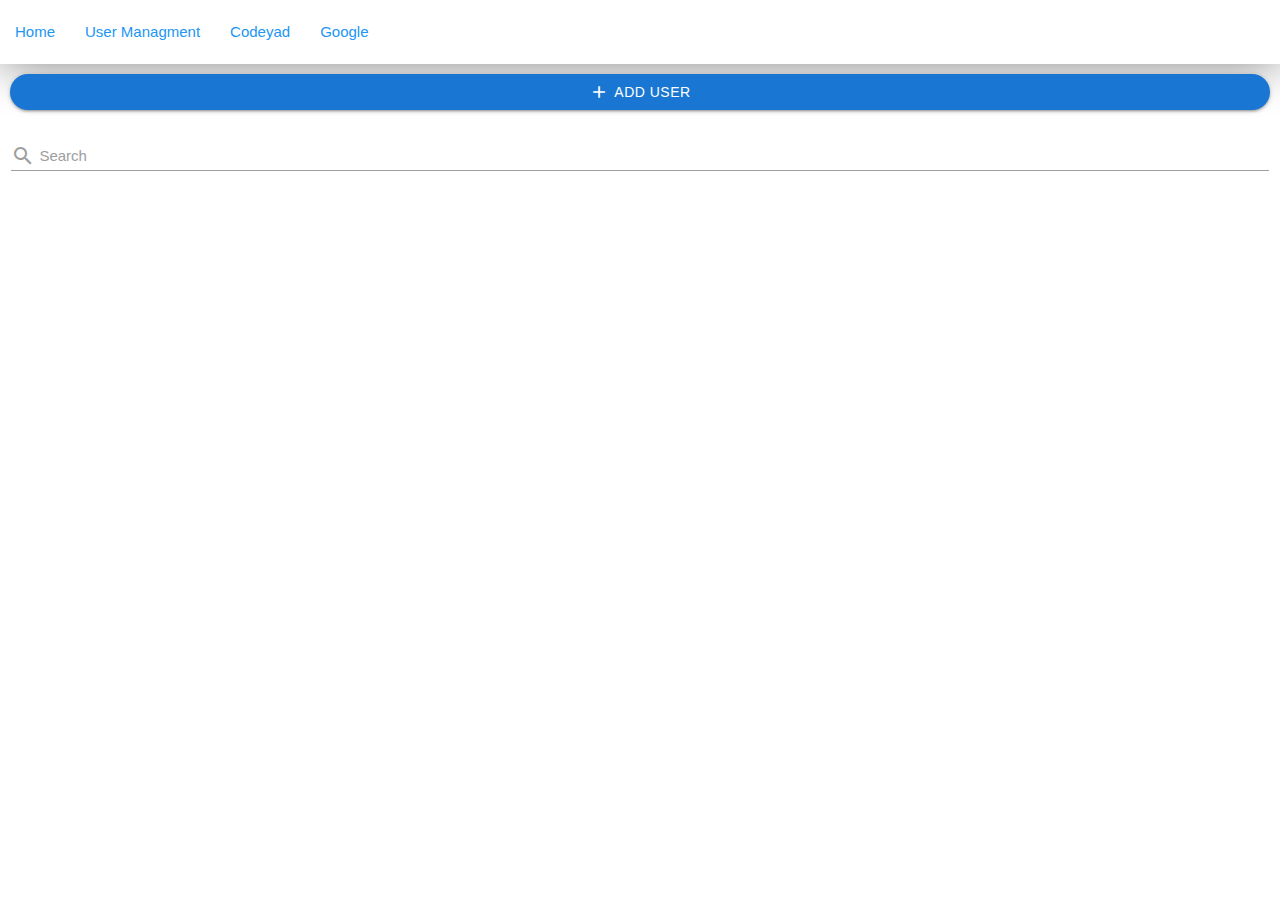
==== users.html @ 0a453d39 "#6" ====
<!DOCTYPE html>
<html lang="en">
  <head>
    <meta charset="UTF-8" />
    <meta name="viewport" content="width=device-width, initial-scale=1.0" />
    <title>My Project</title>
    <link rel="stylesheet" href="/assets/materialize/css/materialize.min.css" />
    <link rel="stylesheet" href="/assets/css/style.css" />
    <link rel="stylesheet" href="/assets/css/util.css" />
    <link
      href="https://fonts.googleapis.com/icon?family=Material+Icons"
      rel="stylesheet" />
  </head>
  <body>
    <!-- ------Navbar Section------Start------ -->
    <nav class="white z-depth-0 top_navbar">
      <div class="nav-wrapper">
        <a href="#!" class="blue-text hide-on-med-and-up">User Managment</a>
        <a href="#" data-target="mobile-demo" class="sidenav-trigger"
          ><i class="material-icons">
            <i class="material-icons blue-text">menu </i></i
          ></a
        >
        <ul class="hide-on-med-and-down">
          <li><a href="/" class="blue-text">Home</a></li>
          <li><a href="/users.html" class="blue-text">User Managment</a></li>
          <li><a href="https://codeyad.com" class="blue-text">Codeyad</a></li>
          <li><a href="https://google.com" class="blue-text">Google</a></li>
        </ul>
      </div>
    </nav>

    <ul class="sidenav" id="mobile-demo">
      <li>
        <div class="user-view">
          <div class="background">
            <img src="/assets/images/web-designer.jpg" class="w-full" />
          </div>
          <a><img class="circle" src="/assets/images/Image01.JPG" /></a>
          <a><span class="white-text name">Navid Shahi</span></a>
          <a><span class="white-text email">navid.shahi2000@gmail.com</span></a>
        </div>
      </li>
      <li>
        <a href="https://ir.linkedin.com/in/navid-shahi-b09ab1123"
          ><i class="material-icons">link</i>Linkedin</a
        >
      </li>
      <li>
        <a href="https://telegram.me/Navid_shahi"
          ><i class="material-icons">link</i>Telegram</a
        >
      </li>
      <li><div class="divider"></div></li>
      <li><a class="subheader">Page</a></li>
      <li><a class="waves-effect" href="/">Home</a></li>
      <li><a class="waves-effect" href="/users.html">User</a></li>
    </ul>
    <!-- ------Navbar Section------End------ -->

    <!-- ------Content Section ------Start------ -->
 <section id="top_actions_section">
    <!-- ------Add Button------ -->
     <div class=" p-l-10 p-r-10 p-t-10">
        <button class="waves-effect waves-light btn blue darken-2 p-l-30 p-r-30 w-full rounded_pill flex-c">
            <i class="material-icons m-r-5">add</i>
            Add User
        </button>
     </div>
    <!-- ------Search Section------ -->
    <div class="row">
        <div class="input-field col s12">
          <input id="search" type="text" class="validate">
          <label for="search">
          <i class="material-icons pos-relative top-7">search</i>
          Search
        </label>
        </div>
 </section>
    <!-- ------Content section ------End------ -->
    <script src="/assets/materialize/js/materialize.min.js"></script>
    <script src="/assets/js/main.js"></script>
  </body>
</html>
---- assets/css/style.css ----
@media (min-width:600px) {
    .top_navbar{
        box-shadow: 0 0 50px gray !important;
    }
}
---- assets/css/util.css ----
/*[ FONT SIZE ]
///////////////////////////////////////////////////////////
*/
.f-bold{font-weight: bold;}
.fs-1 {font-size: 1px;}
.fs-2 {font-size: 2px;}
.fs-3 {font-size: 3px;}
.fs-4 {font-size: 4px;}
.fs-5 {font-size: 5px;}
.fs-6 {font-size: 6px;}
.fs-7 {font-size: 7px;}
.fs-8 {font-size: 8px;}
.fs-9 {font-size: 9px;}
.fs-10 {font-size: 10px;}
.fs-11 {font-size: 11px;}
.fs-12 {font-size: 12px;}
.fs-13 {font-size: 13px;}
.fs-14 {font-size: 14px;}
.fs-15 {font-size: 15px;}
.fs-16 {font-size: 16px;}
.fs-17 {font-size: 17px;}
.fs-18 {font-size: 18px;}
.fs-19 {font-size: 19px;}
.fs-20 {font-size: 20px;}
.fs-21 {font-size: 21px;}
.fs-22 {font-size: 22px;}
.fs-23 {font-size: 23px;}
.fs-24 {font-size: 24px;}
.fs-25 {font-size: 25px;}
.fs-26 {font-size: 26px;}
.fs-27 {font-size: 27px;}
.fs-28 {font-size: 28px;}
.fs-29 {font-size: 29px;}
.fs-30 {font-size: 30px;}
.fs-31 {font-size: 31px;}
.fs-32 {font-size: 32px;}
.fs-33 {font-size: 33px;}
.fs-34 {font-size: 34px;}
.fs-35 {font-size: 35px;}
.fs-36 {font-size: 36px;}
.fs-37 {font-size: 37px;}
.fs-38 {font-size: 38px;}
.fs-39 {font-size: 39px;}
.fs-40 {font-size: 40px;}
.fs-41 {font-size: 41px;}
.fs-42 {font-size: 42px;}
.fs-43 {font-size: 43px;}
.fs-44 {font-size: 44px;}
.fs-45 {font-size: 45px;}
.fs-46 {font-size: 46px;}
.fs-47 {font-size: 47px;}
.fs-48 {font-size: 48px;}
.fs-49 {font-size: 49px;}
.fs-50 {font-size: 50px;}
.fs-51 {font-size: 51px;}
.fs-52 {font-size: 52px;}
.fs-53 {font-size: 53px;}
.fs-54 {font-size: 54px;}
.fs-55 {font-size: 55px;}
.fs-56 {font-size: 56px;}
.fs-57 {font-size: 57px;}
.fs-58 {font-size: 58px;}
.fs-59 {font-size: 59px;}
.fs-60 {font-size: 60px;}
.fs-61 {font-size: 61px;}
.fs-62 {font-size: 62px;}
.fs-63 {font-size: 63px;}
.fs-64 {font-size: 64px;}
.fs-65 {font-size: 65px;}
.fs-66 {font-size: 66px;}
.fs-67 {font-size: 67px;}
.fs-68 {font-size: 68px;}
.fs-69 {font-size: 69px;}
.fs-70 {font-size: 70px;}
.fs-71 {font-size: 71px;}
.fs-72 {font-size: 72px;}
.fs-73 {font-size: 73px;}
.fs-74 {font-size: 74px;}
.fs-75 {font-size: 75px;}
.fs-76 {font-size: 76px;}
.fs-77 {font-size: 77px;}
.fs-78 {font-size: 78px;}
.fs-79 {font-size: 79px;}
.fs-80 {font-size: 80px;}
.fs-81 {font-size: 81px;}
.fs-82 {font-size: 82px;}
.fs-83 {font-size: 83px;}
.fs-84 {font-size: 84px;}
.fs-85 {font-size: 85px;}
.fs-86 {font-size: 86px;}
.fs-87 {font-size: 87px;}
.fs-88 {font-size: 88px;}
.fs-89 {font-size: 89px;}
.fs-90 {font-size: 90px;}
.fs-91 {font-size: 91px;}
.fs-92 {font-size: 92px;}
.fs-93 {font-size: 93px;}
.fs-94 {font-size: 94px;}
.fs-95 {font-size: 95px;}
.fs-96 {font-size: 96px;}
.fs-97 {font-size: 97px;}
.fs-98 {font-size: 98px;}
.fs-99 {font-size: 99px;}
.fs-100 {font-size: 100px;}
.fs-101 {font-size: 101px;}
.fs-102 {font-size: 102px;}
.fs-103 {font-size: 103px;}
.fs-104 {font-size: 104px;}
.fs-105 {font-size: 105px;}
.fs-106 {font-size: 106px;}
.fs-107 {font-size: 107px;}
.fs-108 {font-size: 108px;}
.fs-109 {font-size: 109px;}
.fs-110 {font-size: 110px;}
.fs-111 {font-size: 111px;}
.fs-112 {font-size: 112px;}
.fs-113 {font-size: 113px;}
.fs-114 {font-size: 114px;}
.fs-115 {font-size: 115px;}
.fs-116 {font-size: 116px;}
.fs-117 {font-size: 117px;}
.fs-118 {font-size: 118px;}
.fs-119 {font-size: 119px;}
.fs-120 {font-size: 120px;}
.fs-121 {font-size: 121px;}
.fs-122 {font-size: 122px;}
.fs-123 {font-size: 123px;}
.fs-124 {font-size: 124px;}
.fs-125 {font-size: 125px;}
.fs-126 {font-size: 126px;}
.fs-127 {font-size: 127px;}
.fs-128 {font-size: 128px;}
.fs-129 {font-size: 129px;}
.fs-130 {font-size: 130px;}
.fs-131 {font-size: 131px;}
.fs-132 {font-size: 132px;}
.fs-133 {font-size: 133px;}
.fs-134 {font-size: 134px;}
.fs-135 {font-size: 135px;}
.fs-136 {font-size: 136px;}
.fs-137 {font-size: 137px;}
.fs-138 {font-size: 138px;}
.fs-139 {font-size: 139px;}
.fs-140 {font-size: 140px;}
.fs-141 {font-size: 141px;}
.fs-142 {font-size: 142px;}
.fs-143 {font-size: 143px;}
.fs-144 {font-size: 144px;}
.fs-145 {font-size: 145px;}
.fs-146 {font-size: 146px;}
.fs-147 {font-size: 147px;}
.fs-148 {font-size: 148px;}
.fs-149 {font-size: 149px;}
.fs-150 {font-size: 150px;}
.fs-151 {font-size: 151px;}
.fs-152 {font-size: 152px;}
.fs-153 {font-size: 153px;}
.fs-154 {font-size: 154px;}
.fs-155 {font-size: 155px;}
.fs-156 {font-size: 156px;}
.fs-157 {font-size: 157px;}
.fs-158 {font-size: 158px;}
.fs-159 {font-size: 159px;}
.fs-160 {font-size: 160px;}
.fs-161 {font-size: 161px;}
.fs-162 {font-size: 162px;}
.fs-163 {font-size: 163px;}
.fs-164 {font-size: 164px;}
.fs-165 {font-size: 165px;}
.fs-166 {font-size: 166px;}
.fs-167 {font-size: 167px;}
.fs-168 {font-size: 168px;}
.fs-169 {font-size: 169px;}
.fs-170 {font-size: 170px;}
.fs-171 {font-size: 171px;}
.fs-172 {font-size: 172px;}
.fs-173 {font-size: 173px;}
.fs-174 {font-size: 174px;}
.fs-175 {font-size: 175px;}
.fs-176 {font-size: 176px;}
.fs-177 {font-size: 177px;}
.fs-178 {font-size: 178px;}
.fs-179 {font-size: 179px;}
.fs-180 {font-size: 180px;}
.fs-181 {font-size: 181px;}
.fs-182 {font-size: 182px;}
.fs-183 {font-size: 183px;}
.fs-184 {font-size: 184px;}
.fs-185 {font-size: 185px;}
.fs-186 {font-size: 186px;}
.fs-187 {font-size: 187px;}
.fs-188 {font-size: 188px;}
.fs-189 {font-size: 189px;}
.fs-190 {font-size: 190px;}
.fs-191 {font-size: 191px;}
.fs-192 {font-size: 192px;}
.fs-193 {font-size: 193px;}
.fs-194 {font-size: 194px;}
.fs-195 {font-size: 195px;}
.fs-196 {font-size: 196px;}
.fs-197 {font-size: 197px;}
.fs-198 {font-size: 198px;}
.fs-199 {font-size: 199px;}
.fs-200 {font-size: 200px;}

/*[ PADDING ]
///////////////////////////////////////////////////////////
*/
.p-all-0{padding: 0 !important;}
.p-all-1{padding: 1px !important;}
.p-all-2{padding: 2px !important;}
.p-all-3{padding: 3px !important;}
.p-all-4{padding: 4px !important;}
.p-all-5{padding: 5px !important;}
.p-all-6{padding: 6px !important;}
.p-all-7{padding: 7px !important;}
.p-all-8{padding: 8px !important;}
.p-all-9{padding: 9px !important;}
.p-t-0 {padding-top: 0px;}
.p-t-1 {padding-top: 1px;}
.p-t-2 {padding-top: 2px;}
.p-t-3 {padding-top: 3px;}
.p-t-4 {padding-top: 4px;}
.p-t-5 {padding-top: 5px;}
.p-t-6 {padding-top: 6px;}
.p-t-7 {padding-top: 7px;}
.p-t-8 {padding-top: 8px;}
.p-t-9 {padding-top: 9px;}
.p-t-10 {padding-top: 10px;}
.p-t-11 {padding-top: 11px;}
.p-t-12 {padding-top: 12px;}
.p-t-13 {padding-top: 13px;}
.p-t-14 {padding-top: 14px;}
.p-t-15 {padding-top: 15px;}
.p-t-16 {padding-top: 16px;}
.p-t-17 {padding-top: 17px;}
.p-t-18 {padding-top: 18px;}
.p-t-19 {padding-top: 19px;}
.p-t-20 {padding-top: 20px;}
.p-t-21 {padding-top: 21px;}
.p-t-22 {padding-top: 22px;}
.p-t-23 {padding-top: 23px;}
.p-t-24 {padding-top: 24px;}
.p-t-25 {padding-top: 25px;}
.p-t-26 {padding-top: 26px;}
.p-t-27 {padding-top: 27px;}
.p-t-28 {padding-top: 28px;}
.p-t-29 {padding-top: 29px;}
.p-t-30 {padding-top: 30px;}
.p-t-31 {padding-top: 31px;}
.p-t-32 {padding-top: 32px;}
.p-t-33 {padding-top: 33px;}
.p-t-34 {padding-top: 34px;}
.p-t-35 {padding-top: 35px;}
.p-t-36 {padding-top: 36px;}
.p-t-37 {padding-top: 37px;}
.p-t-38 {padding-top: 38px;}
.p-t-39 {padding-top: 39px;}
.p-t-40 {padding-top: 40px;}
.p-t-41 {padding-top: 41px;}
.p-t-42 {padding-top: 42px;}
.p-t-43 {padding-top: 43px;}
.p-t-44 {padding-top: 44px;}
.p-t-45 {padding-top: 45px;}
.p-t-46 {padding-top: 46px;}
.p-t-47 {padding-top: 47px;}
.p-t-48 {padding-top: 48px;}
.p-t-49 {padding-top: 49px;}
.p-t-50 {padding-top: 50px;}
.p-t-51 {padding-top: 51px;}
.p-t-52 {padding-top: 52px;}
.p-t-53 {padding-top: 53px;}
.p-t-54 {padding-top: 54px;}
.p-t-55 {padding-top: 55px;}
.p-t-56 {padding-top: 56px;}
.p-t-57 {padding-top: 57px;}
.p-t-58 {padding-top: 58px;}
.p-t-59 {padding-top: 59px;}
.p-t-60 {padding-top: 60px;}
.p-t-61 {padding-top: 61px;}
.p-t-62 {padding-top: 62px;}
.p-t-63 {padding-top: 63px;}
.p-t-64 {padding-top: 64px;}
.p-t-65 {padding-top: 65px;}
.p-t-66 {padding-top: 66px;}
.p-t-67 {padding-top: 67px;}
.p-t-68 {padding-top: 68px;}
.p-t-69 {padding-top: 69px;}
.p-t-70 {padding-top: 70px;}
.p-t-71 {padding-top: 71px;}
.p-t-72 {padding-top: 72px;}
.p-t-73 {padding-top: 73px;}
.p-t-74 {padding-top: 74px;}
.p-t-75 {padding-top: 75px;}
.p-t-76 {padding-top: 76px;}
.p-t-77 {padding-top: 77px;}
.p-t-78 {padding-top: 78px;}
.p-t-79 {padding-top: 79px;}
.p-t-80 {padding-top: 80px;}
.p-t-81 {padding-top: 81px;}
.p-t-82 {padding-top: 82px;}
.p-t-83 {padding-top: 83px;}
.p-t-84 {padding-top: 84px;}
.p-t-85 {padding-top: 85px;}
.p-t-86 {padding-top: 86px;}
.p-t-87 {padding-top: 87px;}
.p-t-88 {padding-top: 88px;}
.p-t-89 {padding-top: 89px;}
.p-t-90 {padding-top: 90px;}
.p-t-91 {padding-top: 91px;}
.p-t-92 {padding-top: 92px;}
.p-t-93 {padding-top: 93px;}
.p-t-94 {padding-top: 94px;}
.p-t-95 {padding-top: 95px;}
.p-t-96 {padding-top: 96px;}
.p-t-97 {padding-top: 97px;}
.p-t-98 {padding-top: 98px;}
.p-t-99 {padding-top: 99px;}
.p-t-100 {padding-top: 100px;}
.p-t-101 {padding-top: 101px;}
.p-t-102 {padding-top: 102px;}
.p-t-103 {padding-top: 103px;}
.p-t-104 {padding-top: 104px;}
.p-t-105 {padding-top: 105px;}
.p-t-106 {padding-top: 106px;}
.p-t-107 {padding-top: 107px;}
.p-t-108 {padding-top: 108px;}
.p-t-109 {padding-top: 109px;}
.p-t-110 {padding-top: 110px;}
.p-t-111 {padding-top: 111px;}
.p-t-112 {padding-top: 112px;}
.p-t-113 {padding-top: 113px;}
.p-t-114 {padding-top: 114px;}
.p-t-115 {padding-top: 115px;}
.p-t-116 {padding-top: 116px;}
.p-t-117 {padding-top: 117px;}
.p-t-118 {padding-top: 118px;}
.p-t-119 {padding-top: 119px;}
.p-t-120 {padding-top: 120px;}
.p-t-121 {padding-top: 121px;}
.p-t-122 {padding-top: 122px;}
.p-t-123 {padding-top: 123px;}
.p-t-124 {padding-top: 124px;}
.p-t-125 {padding-top: 125px;}
.p-t-126 {padding-top: 126px;}
.p-t-127 {padding-top: 127px;}
.p-t-128 {padding-top: 128px;}
.p-t-129 {padding-top: 129px;}
.p-t-130 {padding-top: 130px;}
.p-t-131 {padding-top: 131px;}
.p-t-132 {padding-top: 132px;}
.p-t-133 {padding-top: 133px;}
.p-t-134 {padding-top: 134px;}
.p-t-135 {padding-top: 135px;}
.p-t-136 {padding-top: 136px;}
.p-t-137 {padding-top: 137px;}
.p-t-138 {padding-top: 138px;}
.p-t-139 {padding-top: 139px;}
.p-t-140 {padding-top: 140px;}
.p-t-141 {padding-top: 141px;}
.p-t-142 {padding-top: 142px;}
.p-t-143 {padding-top: 143px;}
.p-t-144 {padding-top: 144px;}
.p-t-145 {padding-top: 145px;}
.p-t-146 {padding-top: 146px;}
.p-t-147 {padding-top: 147px;}
.p-t-148 {padding-top: 148px;}
.p-t-149 {padding-top: 149px;}
.p-t-150 {padding-top: 150px;}
.p-t-151 {padding-top: 151px;}
.p-t-152 {padding-top: 152px;}
.p-t-153 {padding-top: 153px;}
.p-t-154 {padding-top: 154px;}
.p-t-155 {padding-top: 155px;}
.p-t-156 {padding-top: 156px;}
.p-t-157 {padding-top: 157px;}
.p-t-158 {padding-top: 158px;}
.p-t-159 {padding-top: 159px;}
.p-t-160 {padding-top: 160px;}
.p-t-161 {padding-top: 161px;}
.p-t-162 {padding-top: 162px;}
.p-t-163 {padding-top: 163px;}
.p-t-164 {padding-top: 164px;}
.p-t-165 {padding-top: 165px;}
.p-t-166 {padding-top: 166px;}
.p-t-167 {padding-top: 167px;}
.p-t-168 {padding-top: 168px;}
.p-t-169 {padding-top: 169px;}
.p-t-170 {padding-top: 170px;}
.p-t-171 {padding-top: 171px;}
.p-t-172 {padding-top: 172px;}
.p-t-173 {padding-top: 173px;}
.p-t-174 {padding-top: 174px;}
.p-t-175 {padding-top: 175px;}
.p-t-176 {padding-top: 176px;}
.p-t-177 {padding-top: 177px;}
.p-t-178 {padding-top: 178px;}
.p-t-179 {padding-top: 179px;}
.p-t-180 {padding-top: 180px;}
.p-t-181 {padding-top: 181px;}
.p-t-182 {padding-top: 182px;}
.p-t-183 {padding-top: 183px;}
.p-t-184 {padding-top: 184px;}
.p-t-185 {padding-top: 185px;}
.p-t-186 {padding-top: 186px;}
.p-t-187 {padding-top: 187px;}
.p-t-188 {padding-top: 188px;}
.p-t-189 {padding-top: 189px;}
.p-t-190 {padding-top: 190px;}
.p-t-191 {padding-top: 191px;}
.p-t-192 {padding-top: 192px;}
.p-t-193 {padding-top: 193px;}
.p-t-194 {padding-top: 194px;}
.p-t-195 {padding-top: 195px;}
.p-t-196 {padding-top: 196px;}
.p-t-197 {padding-top: 197px;}
.p-t-198 {padding-top: 198px;}
.p-t-199 {padding-top: 199px;}
.p-t-200 {padding-top: 200px;}
.p-t-201 {padding-top: 201px;}
.p-t-202 {padding-top: 202px;}
.p-t-203 {padding-top: 203px;}
.p-t-204 {padding-top: 204px;}
.p-t-205 {padding-top: 205px;}
.p-t-206 {padding-top: 206px;}
.p-t-207 {padding-top: 207px;}
.p-t-208 {padding-top: 208px;}
.p-t-209 {padding-top: 209px;}
.p-t-210 {padding-top: 210px;}
.p-t-211 {padding-top: 211px;}
.p-t-212 {padding-top: 212px;}
.p-t-213 {padding-top: 213px;}
.p-t-214 {padding-top: 214px;}
.p-t-215 {padding-top: 215px;}
.p-t-216 {padding-top: 216px;}
.p-t-217 {padding-top: 217px;}
.p-t-218 {padding-top: 218px;}
.p-t-219 {padding-top: 219px;}
.p-t-220 {padding-top: 220px;}
.p-t-221 {padding-top: 221px;}
.p-t-222 {padding-top: 222px;}
.p-t-223 {padding-top: 223px;}
.p-t-224 {padding-top: 224px;}
.p-t-225 {padding-top: 225px;}
.p-t-226 {padding-top: 226px;}
.p-t-227 {padding-top: 227px;}
.p-t-228 {padding-top: 228px;}
.p-t-229 {padding-top: 229px;}
.p-t-230 {padding-top: 230px;}
.p-t-231 {padding-top: 231px;}
.p-t-232 {padding-top: 232px;}
.p-t-233 {padding-top: 233px;}
.p-t-234 {padding-top: 234px;}
.p-t-235 {padding-top: 235px;}
.p-t-236 {padding-top: 236px;}
.p-t-237 {padding-top: 237px;}
.p-t-238 {padding-top: 238px;}
.p-t-239 {padding-top: 239px;}
.p-t-240 {padding-top: 240px;}
.p-t-241 {padding-top: 241px;}
.p-t-242 {padding-top: 242px;}
.p-t-243 {padding-top: 243px;}
.p-t-244 {padding-top: 244px;}
.p-t-245 {padding-top: 245px;}
.p-t-246 {padding-top: 246px;}
.p-t-247 {padding-top: 247px;}
.p-t-248 {padding-top: 248px;}
.p-t-249 {padding-top: 249px;}
.p-t-250 {padding-top: 250px;}
.p-b-0 {padding-bottom: 0px;}
.p-b-1 {padding-bottom: 1px;}
.p-b-2 {padding-bottom: 2px;}
.p-b-3 {padding-bottom: 3px;}
.p-b-4 {padding-bottom: 4px;}
.p-b-5 {padding-bottom: 5px;}
.p-b-6 {padding-bottom: 6px;}
.p-b-7 {padding-bottom: 7px;}
.p-b-8 {padding-bottom: 8px;}
.p-b-9 {padding-bottom: 9px;}
.p-b-10 {padding-bottom: 10px;}
.p-b-11 {padding-bottom: 11px;}
.p-b-12 {padding-bottom: 12px;}
.p-b-13 {padding-bottom: 13px;}
.p-b-14 {padding-bottom: 14px;}
.p-b-15 {padding-bottom: 15px;}
.p-b-16 {padding-bottom: 16px;}
.p-b-17 {padding-bottom: 17px;}
.p-b-18 {padding-bottom: 18px;}
.p-b-19 {padding-bottom: 19px;}
.p-b-20 {padding-bottom: 20px;}
.p-b-21 {padding-bottom: 21px;}
.p-b-22 {padding-bottom: 22px;}
.p-b-23 {padding-bottom: 23px;}
.p-b-24 {padding-bottom: 24px;}
.p-b-25 {padding-bottom: 25px;}
.p-b-26 {padding-bottom: 26px;}
.p-b-27 {padding-bottom: 27px;}
.p-b-28 {padding-bottom: 28px;}
.p-b-29 {padding-bottom: 29px;}
.p-b-30 {padding-bottom: 30px;}
.p-b-31 {padding-bottom: 31px;}
.p-b-32 {padding-bottom: 32px;}
.p-b-33 {padding-bottom: 33px;}
.p-b-34 {padding-bottom: 34px;}
.p-b-35 {padding-bottom: 35px;}
.p-b-36 {padding-bottom: 36px;}
.p-b-37 {padding-bottom: 37px;}
.p-b-38 {padding-bottom: 38px;}
.p-b-39 {padding-bottom: 39px;}
.p-b-40 {padding-bottom: 40px;}
.p-b-41 {padding-bottom: 41px;}
.p-b-42 {padding-bottom: 42px;}
.p-b-43 {padding-bottom: 43px;}
.p-b-44 {padding-bottom: 44px;}
.p-b-45 {padding-bottom: 45px;}
.p-b-46 {padding-bottom: 46px;}
.p-b-47 {padding-bottom: 47px;}
.p-b-48 {padding-bottom: 48px;}
.p-b-49 {padding-bottom: 49px;}
.p-b-50 {padding-bottom: 50px;}
.p-b-51 {padding-bottom: 51px;}
.p-b-52 {padding-bottom: 52px;}
.p-b-53 {padding-bottom: 53px;}
.p-b-54 {padding-bottom: 54px;}
.p-b-55 {padding-bottom: 55px;}
.p-b-56 {padding-bottom: 56px;}
.p-b-57 {padding-bottom: 57px;}
.p-b-58 {padding-bottom: 58px;}
.p-b-59 {padding-bottom: 59px;}
.p-b-60 {padding-bottom: 60px;}
.p-b-61 {padding-bottom: 61px;}
.p-b-62 {padding-bottom: 62px;}
.p-b-63 {padding-bottom: 63px;}
.p-b-64 {padding-bottom: 64px;}
.p-b-65 {padding-bottom: 65px;}
.p-b-66 {padding-bottom: 66px;}
.p-b-67 {padding-bottom: 67px;}
.p-b-68 {padding-bottom: 68px;}
.p-b-69 {padding-bottom: 69px;}
.p-b-70 {padding-bottom: 70px;}
.p-b-71 {padding-bottom: 71px;}
.p-b-72 {padding-bottom: 72px;}
.p-b-73 {padding-bottom: 73px;}
.p-b-74 {padding-bottom: 74px;}
.p-b-75 {padding-bottom: 75px;}
.p-b-76 {padding-bottom: 76px;}
.p-b-77 {padding-bottom: 77px;}
.p-b-78 {padding-bottom: 78px;}
.p-b-79 {padding-bottom: 79px;}
.p-b-80 {padding-bottom: 80px;}
.p-b-81 {padding-bottom: 81px;}
.p-b-82 {padding-bottom: 82px;}
.p-b-83 {padding-bottom: 83px;}
.p-b-84 {padding-bottom: 84px;}
.p-b-85 {padding-bottom: 85px;}
.p-b-86 {padding-bottom: 86px;}
.p-b-87 {padding-bottom: 87px;}
.p-b-88 {padding-bottom: 88px;}
.p-b-89 {padding-bottom: 89px;}
.p-b-90 {padding-bottom: 90px;}
.p-b-91 {padding-bottom: 91px;}
.p-b-92 {padding-bottom: 92px;}
.p-b-93 {padding-bottom: 93px;}
.p-b-94 {padding-bottom: 94px;}
.p-b-95 {padding-bottom: 95px;}
.p-b-96 {padding-bottom: 96px;}
.p-b-97 {padding-bottom: 97px;}
.p-b-98 {padding-bottom: 98px;}
.p-b-99 {padding-bottom: 99px;}
.p-b-100 {padding-bottom: 100px;}
.p-b-101 {padding-bottom: 101px;}
.p-b-102 {padding-bottom: 102px;}
.p-b-103 {padding-bottom: 103px;}
.p-b-104 {padding-bottom: 104px;}
.p-b-105 {padding-bottom: 105px;}
.p-b-106 {padding-bottom: 106px;}
.p-b-107 {padding-bottom: 107px;}
.p-b-108 {padding-bottom: 108px;}
.p-b-109 {padding-bottom: 109px;}
.p-b-110 {padding-bottom: 110px;}
.p-b-111 {padding-bottom: 111px;}
.p-b-112 {padding-bottom: 112px;}
.p-b-113 {padding-bottom: 113px;}
.p-b-114 {padding-bottom: 114px;}
.p-b-115 {padding-bottom: 115px;}
.p-b-116 {padding-bottom: 116px;}
.p-b-117 {padding-bottom: 117px;}
.p-b-118 {padding-bottom: 118px;}
.p-b-119 {padding-bottom: 119px;}
.p-b-120 {padding-bottom: 120px;}
.p-b-121 {padding-bottom: 121px;}
.p-b-122 {padding-bottom: 122px;}
.p-b-123 {padding-bottom: 123px;}
.p-b-124 {padding-bottom: 124px;}
.p-b-125 {padding-bottom: 125px;}
.p-b-126 {padding-bottom: 126px;}
.p-b-127 {padding-bottom: 127px;}
.p-b-128 {padding-bottom: 128px;}
.p-b-129 {padding-bottom: 129px;}
.p-b-130 {padding-bottom: 130px;}
.p-b-131 {padding-bottom: 131px;}
.p-b-132 {padding-bottom: 132px;}
.p-b-133 {padding-bottom: 133px;}
.p-b-134 {padding-bottom: 134px;}
.p-b-135 {padding-bottom: 135px;}
.p-b-136 {padding-bottom: 136px;}
.p-b-137 {padding-bottom: 137px;}
.p-b-138 {padding-bottom: 138px;}
.p-b-139 {padding-bottom: 139px;}
.p-b-140 {padding-bottom: 140px;}
.p-b-141 {padding-bottom: 141px;}
.p-b-142 {padding-bottom: 142px;}
.p-b-143 {padding-bottom: 143px;}
.p-b-144 {padding-bottom: 144px;}
.p-b-145 {padding-bottom: 145px;}
.p-b-146 {padding-bottom: 146px;}
.p-b-147 {padding-bottom: 147px;}
.p-b-148 {padding-bottom: 148px;}
.p-b-149 {padding-bottom: 149px;}
.p-b-150 {padding-bottom: 150px;}
.p-b-151 {padding-bottom: 151px;}
.p-b-152 {padding-bottom: 152px;}
.p-b-153 {padding-bottom: 153px;}
.p-b-154 {padding-bottom: 154px;}
.p-b-155 {padding-bottom: 155px;}
.p-b-156 {padding-bottom: 156px;}
.p-b-157 {padding-bottom: 157px;}
.p-b-158 {padding-bottom: 158px;}
.p-b-159 {padding-bottom: 159px;}
.p-b-160 {padding-bottom: 160px;}
.p-b-161 {padding-bottom: 161px;}
.p-b-162 {padding-bottom: 162px;}
.p-b-163 {padding-bottom: 163px;}
.p-b-164 {padding-bottom: 164px;}
.p-b-165 {padding-bottom: 165px;}
.p-b-166 {padding-bottom: 166px;}
.p-b-167 {padding-bottom: 167px;}
.p-b-168 {padding-bottom: 168px;}
.p-b-169 {padding-bottom: 169px;}
.p-b-170 {padding-bottom: 170px;}
.p-b-171 {padding-bottom: 171px;}
.p-b-172 {padding-bottom: 172px;}
.p-b-173 {padding-bottom: 173px;}
.p-b-174 {padding-bottom: 174px;}
.p-b-175 {padding-bottom: 175px;}
.p-b-176 {padding-bottom: 176px;}
.p-b-177 {padding-bottom: 177px;}
.p-b-178 {padding-bottom: 178px;}
.p-b-179 {padding-bottom: 179px;}
.p-b-180 {padding-bottom: 180px;}
.p-b-181 {padding-bottom: 181px;}
.p-b-182 {padding-bottom: 182px;}
.p-b-183 {padding-bottom: 183px;}
.p-b-184 {padding-bottom: 184px;}
.p-b-185 {padding-bottom: 185px;}
.p-b-186 {padding-bottom: 186px;}
.p-b-187 {padding-bottom: 187px;}
.p-b-188 {padding-bottom: 188px;}
.p-b-189 {padding-bottom: 189px;}
.p-b-190 {padding-bottom: 190px;}
.p-b-191 {padding-bottom: 191px;}
.p-b-192 {padding-bottom: 192px;}
.p-b-193 {padding-bottom: 193px;}
.p-b-194 {padding-bottom: 194px;}
.p-b-195 {padding-bottom: 195px;}
.p-b-196 {padding-bottom: 196px;}
.p-b-197 {padding-bottom: 197px;}
.p-b-198 {padding-bottom: 198px;}
.p-b-199 {padding-bottom: 199px;}
.p-b-200 {padding-bottom: 200px;}
.p-b-201 {padding-bottom: 201px;}
.p-b-202 {padding-bottom: 202px;}
.p-b-203 {padding-bottom: 203px;}
.p-b-204 {padding-bottom: 204px;}
.p-b-205 {padding-bottom: 205px;}
.p-b-206 {padding-bottom: 206px;}
.p-b-207 {padding-bottom: 207px;}
.p-b-208 {padding-bottom: 208px;}
.p-b-209 {padding-bottom: 209px;}
.p-b-210 {padding-bottom: 210px;}
.p-b-211 {padding-bottom: 211px;}
.p-b-212 {padding-bottom: 212px;}
.p-b-213 {padding-bottom: 213px;}
.p-b-214 {padding-bottom: 214px;}
.p-b-215 {padding-bottom: 215px;}
.p-b-216 {padding-bottom: 216px;}
.p-b-217 {padding-bottom: 217px;}
.p-b-218 {padding-bottom: 218px;}
.p-b-219 {padding-bottom: 219px;}
.p-b-220 {padding-bottom: 220px;}
.p-b-221 {padding-bottom: 221px;}
.p-b-222 {padding-bottom: 222px;}
.p-b-223 {padding-bottom: 223px;}
.p-b-224 {padding-bottom: 224px;}
.p-b-225 {padding-bottom: 225px;}
.p-b-226 {padding-bottom: 226px;}
.p-b-227 {padding-bottom: 227px;}
.p-b-228 {padding-bottom: 228px;}
.p-b-229 {padding-bottom: 229px;}
.p-b-230 {padding-bottom: 230px;}
.p-b-231 {padding-bottom: 231px;}
.p-b-232 {padding-bottom: 232px;}
.p-b-233 {padding-bottom: 233px;}
.p-b-234 {padding-bottom: 234px;}
.p-b-235 {padding-bottom: 235px;}
.p-b-236 {padding-bottom: 236px;}
.p-b-237 {padding-bottom: 237px;}
.p-b-238 {padding-bottom: 238px;}
.p-b-239 {padding-bottom: 239px;}
.p-b-240 {padding-bottom: 240px;}
.p-b-241 {padding-bottom: 241px;}
.p-b-242 {padding-bottom: 242px;}
.p-b-243 {padding-bottom: 243px;}
.p-b-244 {padding-bottom: 244px;}
.p-b-245 {padding-bottom: 245px;}
.p-b-246 {padding-bottom: 246px;}
.p-b-247 {padding-bottom: 247px;}
.p-b-248 {padding-bottom: 248px;}
.p-b-249 {padding-bottom: 249px;}
.p-b-250 {padding-bottom: 250px;}
.p-l-0 {padding-left: 0px;}
.p-l-1 {padding-left: 1px;}
.p-l-2 {padding-left: 2px;}
.p-l-3 {padding-left: 3px;}
.p-l-4 {padding-left: 4px;}
.p-l-5 {padding-left: 5px;}
.p-l-6 {padding-left: 6px;}
.p-l-7 {padding-left: 7px;}
.p-l-8 {padding-left: 8px;}
.p-l-9 {padding-left: 9px;}
.p-l-10 {padding-left: 10px;}
.p-l-11 {padding-left: 11px;}
.p-l-12 {padding-left: 12px;}
.p-l-13 {padding-left: 13px;}
.p-l-14 {padding-left: 14px;}
.p-l-15 {padding-left: 15px;}
.p-l-16 {padding-left: 16px;}
.p-l-17 {padding-left: 17px;}
.p-l-18 {padding-left: 18px;}
.p-l-19 {padding-left: 19px;}
.p-l-20 {padding-left: 20px;}
.p-l-21 {padding-left: 21px;}
.p-l-22 {padding-left: 22px;}
.p-l-23 {padding-left: 23px;}
.p-l-24 {padding-left: 24px;}
.p-l-25 {padding-left: 25px;}
.p-l-26 {padding-left: 26px;}
.p-l-27 {padding-left: 27px;}
.p-l-28 {padding-left: 28px;}
.p-l-29 {padding-left: 29px;}
.p-l-30 {padding-left: 30px;}
.p-l-31 {padding-left: 31px;}
.p-l-32 {padding-left: 32px;}
.p-l-33 {padding-left: 33px;}
.p-l-34 {padding-left: 34px;}
.p-l-35 {padding-left: 35px;}
.p-l-36 {padding-left: 36px;}
.p-l-37 {padding-left: 37px;}
.p-l-38 {padding-left: 38px;}
.p-l-39 {padding-left: 39px;}
.p-l-40 {padding-left: 40px;}
.p-l-41 {padding-left: 41px;}
.p-l-42 {padding-left: 42px;}
.p-l-43 {padding-left: 43px;}
.p-l-44 {padding-left: 44px;}
.p-l-45 {padding-left: 45px;}
.p-l-46 {padding-left: 46px;}
.p-l-47 {padding-left: 47px;}
.p-l-48 {padding-left: 48px;}
.p-l-49 {padding-left: 49px;}
.p-l-50 {padding-left: 50px;}
.p-l-51 {padding-left: 51px;}
.p-l-52 {padding-left: 52px;}
.p-l-53 {padding-left: 53px;}
.p-l-54 {padding-left: 54px;}
.p-l-55 {padding-left: 55px;}
.p-l-56 {padding-left: 56px;}
.p-l-57 {padding-left: 57px;}
.p-l-58 {padding-left: 58px;}
.p-l-59 {padding-left: 59px;}
.p-l-60 {padding-left: 60px;}
.p-l-61 {padding-left: 61px;}
.p-l-62 {padding-left: 62px;}
.p-l-63 {padding-left: 63px;}
.p-l-64 {padding-left: 64px;}
.p-l-65 {padding-left: 65px;}
.p-l-66 {padding-left: 66px;}
.p-l-67 {padding-left: 67px;}
.p-l-68 {padding-left: 68px;}
.p-l-69 {padding-left: 69px;}
.p-l-70 {padding-left: 70px;}
.p-l-71 {padding-left: 71px;}
.p-l-72 {padding-left: 72px;}
.p-l-73 {padding-left: 73px;}
.p-l-74 {padding-left: 74px;}
.p-l-75 {padding-left: 75px;}
.p-l-76 {padding-left: 76px;}
.p-l-77 {padding-left: 77px;}
.p-l-78 {padding-left: 78px;}
.p-l-79 {padding-left: 79px;}
.p-l-80 {padding-left: 80px;}
.p-l-81 {padding-left: 81px;}
.p-l-82 {padding-left: 82px;}
.p-l-83 {padding-left: 83px;}
.p-l-84 {padding-left: 84px;}
.p-l-85 {padding-left: 85px;}
.p-l-86 {padding-left: 86px;}
.p-l-87 {padding-left: 87px;}
.p-l-88 {padding-left: 88px;}
.p-l-89 {padding-left: 89px;}
.p-l-90 {padding-left: 90px;}
.p-l-91 {padding-left: 91px;}
.p-l-92 {padding-left: 92px;}
.p-l-93 {padding-left: 93px;}
.p-l-94 {padding-left: 94px;}
.p-l-95 {padding-left: 95px;}
.p-l-96 {padding-left: 96px;}
.p-l-97 {padding-left: 97px;}
.p-l-98 {padding-left: 98px;}
.p-l-99 {padding-left: 99px;}
.p-l-100 {padding-left: 100px;}
.p-l-101 {padding-left: 101px;}
.p-l-102 {padding-left: 102px;}
.p-l-103 {padding-left: 103px;}
.p-l-104 {padding-left: 104px;}
.p-l-105 {padding-left: 105px;}
.p-l-106 {padding-left: 106px;}
.p-l-107 {padding-left: 107px;}
.p-l-108 {padding-left: 108px;}
.p-l-109 {padding-left: 109px;}
.p-l-110 {padding-left: 110px;}
.p-l-111 {padding-left: 111px;}
.p-l-112 {padding-left: 112px;}
.p-l-113 {padding-left: 113px;}
.p-l-114 {padding-left: 114px;}
.p-l-115 {padding-left: 115px;}
.p-l-116 {padding-left: 116px;}
.p-l-117 {padding-left: 117px;}
.p-l-118 {padding-left: 118px;}
.p-l-119 {padding-left: 119px;}
.p-l-120 {padding-left: 120px;}
.p-l-121 {padding-left: 121px;}
.p-l-122 {padding-left: 122px;}
.p-l-123 {padding-left: 123px;}
.p-l-124 {padding-left: 124px;}
.p-l-125 {padding-left: 125px;}
.p-l-126 {padding-left: 126px;}
.p-l-127 {padding-left: 127px;}
.p-l-128 {padding-left: 128px;}
.p-l-129 {padding-left: 129px;}
.p-l-130 {padding-left: 130px;}
.p-l-131 {padding-left: 131px;}
.p-l-132 {padding-left: 132px;}
.p-l-133 {padding-left: 133px;}
.p-l-134 {padding-left: 134px;}
.p-l-135 {padding-left: 135px;}
.p-l-136 {padding-left: 136px;}
.p-l-137 {padding-left: 137px;}
.p-l-138 {padding-left: 138px;}
.p-l-139 {padding-left: 139px;}
.p-l-140 {padding-left: 140px;}
.p-l-141 {padding-left: 141px;}
.p-l-142 {padding-left: 142px;}
.p-l-143 {padding-left: 143px;}
.p-l-144 {padding-left: 144px;}
.p-l-145 {padding-left: 145px;}
.p-l-146 {padding-left: 146px;}
.p-l-147 {padding-left: 147px;}
.p-l-148 {padding-left: 148px;}
.p-l-149 {padding-left: 149px;}
.p-l-150 {padding-left: 150px;}
.p-l-151 {padding-left: 151px;}
.p-l-152 {padding-left: 152px;}
.p-l-153 {padding-left: 153px;}
.p-l-154 {padding-left: 154px;}
.p-l-155 {padding-left: 155px;}
.p-l-156 {padding-left: 156px;}
.p-l-157 {padding-left: 157px;}
.p-l-158 {padding-left: 158px;}
.p-l-159 {padding-left: 159px;}
.p-l-160 {padding-left: 160px;}
.p-l-161 {padding-left: 161px;}
.p-l-162 {padding-left: 162px;}
.p-l-163 {padding-left: 163px;}
.p-l-164 {padding-left: 164px;}
.p-l-165 {padding-left: 165px;}
.p-l-166 {padding-left: 166px;}
.p-l-167 {padding-left: 167px;}
.p-l-168 {padding-left: 168px;}
.p-l-169 {padding-left: 169px;}
.p-l-170 {padding-left: 170px;}
.p-l-171 {padding-left: 171px;}
.p-l-172 {padding-left: 172px;}
.p-l-173 {padding-left: 173px;}
.p-l-174 {padding-left: 174px;}
.p-l-175 {padding-left: 175px;}
.p-l-176 {padding-left: 176px;}
.p-l-177 {padding-left: 177px;}
.p-l-178 {padding-left: 178px;}
.p-l-179 {padding-left: 179px;}
.p-l-180 {padding-left: 180px;}
.p-l-181 {padding-left: 181px;}
.p-l-182 {padding-left: 182px;}
.p-l-183 {padding-left: 183px;}
.p-l-184 {padding-left: 184px;}
.p-l-185 {padding-left: 185px;}
.p-l-186 {padding-left: 186px;}
.p-l-187 {padding-left: 187px;}
.p-l-188 {padding-left: 188px;}
.p-l-189 {padding-left: 189px;}
.p-l-190 {padding-left: 190px;}
.p-l-191 {padding-left: 191px;}
.p-l-192 {padding-left: 192px;}
.p-l-193 {padding-left: 193px;}
.p-l-194 {padding-left: 194px;}
.p-l-195 {padding-left: 195px;}
.p-l-196 {padding-left: 196px;}
.p-l-197 {padding-left: 197px;}
.p-l-198 {padding-left: 198px;}
.p-l-199 {padding-left: 199px;}
.p-l-200 {padding-left: 200px;}
.p-l-201 {padding-left: 201px;}
.p-l-202 {padding-left: 202px;}
.p-l-203 {padding-left: 203px;}
.p-l-204 {padding-left: 204px;}
.p-l-205 {padding-left: 205px;}
.p-l-206 {padding-left: 206px;}
.p-l-207 {padding-left: 207px;}
.p-l-208 {padding-left: 208px;}
.p-l-209 {padding-left: 209px;}
.p-l-210 {padding-left: 210px;}
.p-l-211 {padding-left: 211px;}
.p-l-212 {padding-left: 212px;}
.p-l-213 {padding-left: 213px;}
.p-l-214 {padding-left: 214px;}
.p-l-215 {padding-left: 215px;}
.p-l-216 {padding-left: 216px;}
.p-l-217 {padding-left: 217px;}
.p-l-218 {padding-left: 218px;}
.p-l-219 {padding-left: 219px;}
.p-l-220 {padding-left: 220px;}
.p-l-221 {padding-left: 221px;}
.p-l-222 {padding-left: 222px;}
.p-l-223 {padding-left: 223px;}
.p-l-224 {padding-left: 224px;}
.p-l-225 {padding-left: 225px;}
.p-l-226 {padding-left: 226px;}
.p-l-227 {padding-left: 227px;}
.p-l-228 {padding-left: 228px;}
.p-l-229 {padding-left: 229px;}
.p-l-230 {padding-left: 230px;}
.p-l-231 {padding-left: 231px;}
.p-l-232 {padding-left: 232px;}
.p-l-233 {padding-left: 233px;}
.p-l-234 {padding-left: 234px;}
.p-l-235 {padding-left: 235px;}
.p-l-236 {padding-left: 236px;}
.p-l-237 {padding-left: 237px;}
.p-l-238 {padding-left: 238px;}
.p-l-239 {padding-left: 239px;}
.p-l-240 {padding-left: 240px;}
.p-l-241 {padding-left: 241px;}
.p-l-242 {padding-left: 242px;}
.p-l-243 {padding-left: 243px;}
.p-l-244 {padding-left: 244px;}
.p-l-245 {padding-left: 245px;}
.p-l-246 {padding-left: 246px;}
.p-l-247 {padding-left: 247px;}
.p-l-248 {padding-left: 248px;}
.p-l-249 {padding-left: 249px;}
.p-l-250 {padding-left: 250px;}
.p-r-0 {padding-right: 0px;}
.p-r-1 {padding-right: 1px;}
.p-r-2 {padding-right: 2px;}
.p-r-3 {padding-right: 3px;}
.p-r-4 {padding-right: 4px;}
.p-r-5 {padding-right: 5px;}
.p-r-6 {padding-right: 6px;}
.p-r-7 {padding-right: 7px;}
.p-r-8 {padding-right: 8px;}
.p-r-9 {padding-right: 9px;}
.p-r-10 {padding-right: 10px;}
.p-r-11 {padding-right: 11px;}
.p-r-12 {padding-right: 12px;}
.p-r-13 {padding-right: 13px;}
.p-r-14 {padding-right: 14px;}
.p-r-15 {padding-right: 15px;}
.p-r-16 {padding-right: 16px;}
.p-r-17 {padding-right: 17px;}
.p-r-18 {padding-right: 18px;}
.p-r-19 {padding-right: 19px;}
.p-r-20 {padding-right: 20px;}
.p-r-21 {padding-right: 21px;}
.p-r-22 {padding-right: 22px;}
.p-r-23 {padding-right: 23px;}
.p-r-24 {padding-right: 24px;}
.p-r-25 {padding-right: 25px;}
.p-r-26 {padding-right: 26px;}
.p-r-27 {padding-right: 27px;}
.p-r-28 {padding-right: 28px;}
.p-r-29 {padding-right: 29px;}
.p-r-30 {padding-right: 30px;}
.p-r-31 {padding-right: 31px;}
.p-r-32 {padding-right: 32px;}
.p-r-33 {padding-right: 33px;}
.p-r-34 {padding-right: 34px;}
.p-r-35 {padding-right: 35px;}
.p-r-36 {padding-right: 36px;}
.p-r-37 {padding-right: 37px;}
.p-r-38 {padding-right: 38px;}
.p-r-39 {padding-right: 39px;}
.p-r-40 {padding-right: 40px;}
.p-r-41 {padding-right: 41px;}
.p-r-42 {padding-right: 42px;}
.p-r-43 {padding-right: 43px;}
.p-r-44 {padding-right: 44px;}
.p-r-45 {padding-right: 45px;}
.p-r-46 {padding-right: 46px;}
.p-r-47 {padding-right: 47px;}
.p-r-48 {padding-right: 48px;}
.p-r-49 {padding-right: 49px;}
.p-r-50 {padding-right: 50px;}
.p-r-51 {padding-right: 51px;}
.p-r-52 {padding-right: 52px;}
.p-r-53 {padding-right: 53px;}
.p-r-54 {padding-right: 54px;}
.p-r-55 {padding-right: 55px;}
.p-r-56 {padding-right: 56px;}
.p-r-57 {padding-right: 57px;}
.p-r-58 {padding-right: 58px;}
.p-r-59 {padding-right: 59px;}
.p-r-60 {padding-right: 60px;}
.p-r-61 {padding-right: 61px;}
.p-r-62 {padding-right: 62px;}
.p-r-63 {padding-right: 63px;}
.p-r-64 {padding-right: 64px;}
.p-r-65 {padding-right: 65px;}
.p-r-66 {padding-right: 66px;}
.p-r-67 {padding-right: 67px;}
.p-r-68 {padding-right: 68px;}
.p-r-69 {padding-right: 69px;}
.p-r-70 {padding-right: 70px;}
.p-r-71 {padding-right: 71px;}
.p-r-72 {padding-right: 72px;}
.p-r-73 {padding-right: 73px;}
.p-r-74 {padding-right: 74px;}
.p-r-75 {padding-right: 75px;}
.p-r-76 {padding-right: 76px;}
.p-r-77 {padding-right: 77px;}
.p-r-78 {padding-right: 78px;}
.p-r-79 {padding-right: 79px;}
.p-r-80 {padding-right: 80px;}
.p-r-81 {padding-right: 81px;}
.p-r-82 {padding-right: 82px;}
.p-r-83 {padding-right: 83px;}
.p-r-84 {padding-right: 84px;}
.p-r-85 {padding-right: 85px;}
.p-r-86 {padding-right: 86px;}
.p-r-87 {padding-right: 87px;}
.p-r-88 {padding-right: 88px;}
.p-r-89 {padding-right: 89px;}
.p-r-90 {padding-right: 90px;}
.p-r-91 {padding-right: 91px;}
.p-r-92 {padding-right: 92px;}
.p-r-93 {padding-right: 93px;}
.p-r-94 {padding-right: 94px;}
.p-r-95 {padding-right: 95px;}
.p-r-96 {padding-right: 96px;}
.p-r-97 {padding-right: 97px;}
.p-r-98 {padding-right: 98px;}
.p-r-99 {padding-right: 99px;}
.p-r-100 {padding-right: 100px;}
.p-r-101 {padding-right: 101px;}
.p-r-102 {padding-right: 102px;}
.p-r-103 {padding-right: 103px;}
.p-r-104 {padding-right: 104px;}
.p-r-105 {padding-right: 105px;}
.p-r-106 {padding-right: 106px;}
.p-r-107 {padding-right: 107px;}
.p-r-108 {padding-right: 108px;}
.p-r-109 {padding-right: 109px;}
.p-r-110 {padding-right: 110px;}
.p-r-111 {padding-right: 111px;}
.p-r-112 {padding-right: 112px;}
.p-r-113 {padding-right: 113px;}
.p-r-114 {padding-right: 114px;}
.p-r-115 {padding-right: 115px;}
.p-r-116 {padding-right: 116px;}
.p-r-117 {padding-right: 117px;}
.p-r-118 {padding-right: 118px;}
.p-r-119 {padding-right: 119px;}
.p-r-120 {padding-right: 120px;}
.p-r-121 {padding-right: 121px;}
.p-r-122 {padding-right: 122px;}
.p-r-123 {padding-right: 123px;}
.p-r-124 {padding-right: 124px;}
.p-r-125 {padding-right: 125px;}
.p-r-126 {padding-right: 126px;}
.p-r-127 {padding-right: 127px;}
.p-r-128 {padding-right: 128px;}
.p-r-129 {padding-right: 129px;}
.p-r-130 {padding-right: 130px;}
.p-r-131 {padding-right: 131px;}
.p-r-132 {padding-right: 132px;}
.p-r-133 {padding-right: 133px;}
.p-r-134 {padding-right: 134px;}
.p-r-135 {padding-right: 135px;}
.p-r-136 {padding-right: 136px;}
.p-r-137 {padding-right: 137px;}
.p-r-138 {padding-right: 138px;}
.p-r-139 {padding-right: 139px;}
.p-r-140 {padding-right: 140px;}
.p-r-141 {padding-right: 141px;}
.p-r-142 {padding-right: 142px;}
.p-r-143 {padding-right: 143px;}
.p-r-144 {padding-right: 144px;}
.p-r-145 {padding-right: 145px;}
.p-r-146 {padding-right: 146px;}
.p-r-147 {padding-right: 147px;}
.p-r-148 {padding-right: 148px;}
.p-r-149 {padding-right: 149px;}
.p-r-150 {padding-right: 150px;}
.p-r-151 {padding-right: 151px;}
.p-r-152 {padding-right: 152px;}
.p-r-153 {padding-right: 153px;}
.p-r-154 {padding-right: 154px;}
.p-r-155 {padding-right: 155px;}
.p-r-156 {padding-right: 156px;}
.p-r-157 {padding-right: 157px;}
.p-r-158 {padding-right: 158px;}
.p-r-159 {padding-right: 159px;}
.p-r-160 {padding-right: 160px;}
.p-r-161 {padding-right: 161px;}
.p-r-162 {padding-right: 162px;}
.p-r-163 {padding-right: 163px;}
.p-r-164 {padding-right: 164px;}
.p-r-165 {padding-right: 165px;}
.p-r-166 {padding-right: 166px;}
.p-r-167 {padding-right: 167px;}
.p-r-168 {padding-right: 168px;}
.p-r-169 {padding-right: 169px;}
.p-r-170 {padding-right: 170px;}
.p-r-171 {padding-right: 171px;}
.p-r-172 {padding-right: 172px;}
.p-r-173 {padding-right: 173px;}
.p-r-174 {padding-right: 174px;}
.p-r-175 {padding-right: 175px;}
.p-r-176 {padding-right: 176px;}
.p-r-177 {padding-right: 177px;}
.p-r-178 {padding-right: 178px;}
.p-r-179 {padding-right: 179px;}
.p-r-180 {padding-right: 180px;}
.p-r-181 {padding-right: 181px;}
.p-r-182 {padding-right: 182px;}
.p-r-183 {padding-right: 183px;}
.p-r-184 {padding-right: 184px;}
.p-r-185 {padding-right: 185px;}
.p-r-186 {padding-right: 186px;}
.p-r-187 {padding-right: 187px;}
.p-r-188 {padding-right: 188px;}
.p-r-189 {padding-right: 189px;}
.p-r-190 {padding-right: 190px;}
.p-r-191 {padding-right: 191px;}
.p-r-192 {padding-right: 192px;}
.p-r-193 {padding-right: 193px;}
.p-r-194 {padding-right: 194px;}
.p-r-195 {padding-right: 195px;}
.p-r-196 {padding-right: 196px;}
.p-r-197 {padding-right: 197px;}
.p-r-198 {padding-right: 198px;}
.p-r-199 {padding-right: 199px;}
.p-r-200 {padding-right: 200px;}
.p-r-201 {padding-right: 201px;}
.p-r-202 {padding-right: 202px;}
.p-r-203 {padding-right: 203px;}
.p-r-204 {padding-right: 204px;}
.p-r-205 {padding-right: 205px;}
.p-r-206 {padding-right: 206px;}
.p-r-207 {padding-right: 207px;}
.p-r-208 {padding-right: 208px;}
.p-r-209 {padding-right: 209px;}
.p-r-210 {padding-right: 210px;}
.p-r-211 {padding-right: 211px;}
.p-r-212 {padding-right: 212px;}
.p-r-213 {padding-right: 213px;}
.p-r-214 {padding-right: 214px;}
.p-r-215 {padding-right: 215px;}
.p-r-216 {padding-right: 216px;}
.p-r-217 {padding-right: 217px;}
.p-r-218 {padding-right: 218px;}
.p-r-219 {padding-right: 219px;}
.p-r-220 {padding-right: 220px;}
.p-r-221 {padding-right: 221px;}
.p-r-222 {padding-right: 222px;}
.p-r-223 {padding-right: 223px;}
.p-r-224 {padding-right: 224px;}
.p-r-225 {padding-right: 225px;}
.p-r-226 {padding-right: 226px;}
.p-r-227 {padding-right: 227px;}
.p-r-228 {padding-right: 228px;}
.p-r-229 {padding-right: 229px;}
.p-r-230 {padding-right: 230px;}
.p-r-231 {padding-right: 231px;}
.p-r-232 {padding-right: 232px;}
.p-r-233 {padding-right: 233px;}
.p-r-234 {padding-right: 234px;}
.p-r-235 {padding-right: 235px;}
.p-r-236 {padding-right: 236px;}
.p-r-237 {padding-right: 237px;}
.p-r-238 {padding-right: 238px;}
.p-r-239 {padding-right: 239px;}
.p-r-240 {padding-right: 240px;}
.p-r-241 {padding-right: 241px;}
.p-r-242 {padding-right: 242px;}
.p-r-243 {padding-right: 243px;}
.p-r-244 {padding-right: 244px;}
.p-r-245 {padding-right: 245px;}
.p-r-246 {padding-right: 246px;}
.p-r-247 {padding-right: 247px;}
.p-r-248 {padding-right: 248px;}
.p-r-249 {padding-right: 249px;}
.p-r-250 {padding-right: 250px;}

/*[ MARGIN ]
///////////////////////////////////////////////////////////
*/
.m-t-0 {margin-top: 0px;}
.m-t-1 {margin-top: 1px;}
.m-t-2 {margin-top: 2px;}
.m-t-3 {margin-top: 3px;}
.m-t-4 {margin-top: 4px;}
.m-t-5 {margin-top: 5px;}
.m-t-6 {margin-top: 6px;}
.m-t-7 {margin-top: 7px;}
.m-t-8 {margin-top: 8px;}
.m-t-9 {margin-top: 9px;}
.m-t-10 {margin-top: 10px;}
.m-t-11 {margin-top: 11px;}
.m-t-12 {margin-top: 12px;}
.m-t-13 {margin-top: 13px;}
.m-t-14 {margin-top: 14px;}
.m-t-15 {margin-top: 15px;}
.m-t-16 {margin-top: 16px;}
.m-t-17 {margin-top: 17px;}
.m-t-18 {margin-top: 18px;}
.m-t-19 {margin-top: 19px;}
.m-t-20 {margin-top: 20px;}
.m-t-21 {margin-top: 21px;}
.m-t-22 {margin-top: 22px;}
.m-t-23 {margin-top: 23px;}
.m-t-24 {margin-top: 24px;}
.m-t-25 {margin-top: 25px;}
.m-t-26 {margin-top: 26px;}
.m-t-27 {margin-top: 27px;}
.m-t-28 {margin-top: 28px;}
.m-t-29 {margin-top: 29px;}
.m-t-30 {margin-top: 30px;}
.m-t-31 {margin-top: 31px;}
.m-t-32 {margin-top: 32px;}
.m-t-33 {margin-top: 33px;}
.m-t-34 {margin-top: 34px;}
.m-t-35 {margin-top: 35px;}
.m-t-36 {margin-top: 36px;}
.m-t-37 {margin-top: 37px;}
.m-t-38 {margin-top: 38px;}
.m-t-39 {margin-top: 39px;}
.m-t-40 {margin-top: 40px;}
.m-t-41 {margin-top: 41px;}
.m-t-42 {margin-top: 42px;}
.m-t-43 {margin-top: 43px;}
.m-t-44 {margin-top: 44px;}
.m-t-45 {margin-top: 45px;}
.m-t-46 {margin-top: 46px;}
.m-t-47 {margin-top: 47px;}
.m-t-48 {margin-top: 48px;}
.m-t-49 {margin-top: 49px;}
.m-t-50 {margin-top: 50px;}
.m-t-51 {margin-top: 51px;}
.m-t-52 {margin-top: 52px;}
.m-t-53 {margin-top: 53px;}
.m-t-54 {margin-top: 54px;}
.m-t-55 {margin-top: 55px;}
.m-t-56 {margin-top: 56px;}
.m-t-57 {margin-top: 57px;}
.m-t-58 {margin-top: 58px;}
.m-t-59 {margin-top: 59px;}
.m-t-60 {margin-top: 60px;}
.m-t-61 {margin-top: 61px;}
.m-t-62 {margin-top: 62px;}
.m-t-63 {margin-top: 63px;}
.m-t-64 {margin-top: 64px;}
.m-t-65 {margin-top: 65px;}
.m-t-66 {margin-top: 66px;}
.m-t-67 {margin-top: 67px;}
.m-t-68 {margin-top: 68px;}
.m-t-69 {margin-top: 69px;}
.m-t-70 {margin-top: 70px;}
.m-t-71 {margin-top: 71px;}
.m-t-72 {margin-top: 72px;}
.m-t-73 {margin-top: 73px;}
.m-t-74 {margin-top: 74px;}
.m-t-75 {margin-top: 75px;}
.m-t-76 {margin-top: 76px;}
.m-t-77 {margin-top: 77px;}
.m-t-78 {margin-top: 78px;}
.m-t-79 {margin-top: 79px;}
.m-t-80 {margin-top: 80px;}
.m-t-81 {margin-top: 81px;}
.m-t-82 {margin-top: 82px;}
.m-t-83 {margin-top: 83px;}
.m-t-84 {margin-top: 84px;}
.m-t-85 {margin-top: 85px;}
.m-t-86 {margin-top: 86px;}
.m-t-87 {margin-top: 87px;}
.m-t-88 {margin-top: 88px;}
.m-t-89 {margin-top: 89px;}
.m-t-90 {margin-top: 90px;}
.m-t-91 {margin-top: 91px;}
.m-t-92 {margin-top: 92px;}
.m-t-93 {margin-top: 93px;}
.m-t-94 {margin-top: 94px;}
.m-t-95 {margin-top: 95px;}
.m-t-96 {margin-top: 96px;}
.m-t-97 {margin-top: 97px;}
.m-t-98 {margin-top: 98px;}
.m-t-99 {margin-top: 99px;}
.m-t-100 {margin-top: 100px;}
.m-t-101 {margin-top: 101px;}
.m-t-102 {margin-top: 102px;}
.m-t-103 {margin-top: 103px;}
.m-t-104 {margin-top: 104px;}
.m-t-105 {margin-top: 105px;}
.m-t-106 {margin-top: 106px;}
.m-t-107 {margin-top: 107px;}
.m-t-108 {margin-top: 108px;}
.m-t-109 {margin-top: 109px;}
.m-t-110 {margin-top: 110px;}
.m-t-111 {margin-top: 111px;}
.m-t-112 {margin-top: 112px;}
.m-t-113 {margin-top: 113px;}
.m-t-114 {margin-top: 114px;}
.m-t-115 {margin-top: 115px;}
.m-t-116 {margin-top: 116px;}
.m-t-117 {margin-top: 117px;}
.m-t-118 {margin-top: 118px;}
.m-t-119 {margin-top: 119px;}
.m-t-120 {margin-top: 120px;}
.m-t-121 {margin-top: 121px;}
.m-t-122 {margin-top: 122px;}
.m-t-123 {margin-top: 123px;}
.m-t-124 {margin-top: 124px;}
.m-t-125 {margin-top: 125px;}
.m-t-126 {margin-top: 126px;}
.m-t-127 {margin-top: 127px;}
.m-t-128 {margin-top: 128px;}
.m-t-129 {margin-top: 129px;}
.m-t-130 {margin-top: 130px;}
.m-t-131 {margin-top: 131px;}
.m-t-132 {margin-top: 132px;}
.m-t-133 {margin-top: 133px;}
.m-t-134 {margin-top: 134px;}
.m-t-135 {margin-top: 135px;}
.m-t-136 {margin-top: 136px;}
.m-t-137 {margin-top: 137px;}
.m-t-138 {margin-top: 138px;}
.m-t-139 {margin-top: 139px;}
.m-t-140 {margin-top: 140px;}
.m-t-141 {margin-top: 141px;}
.m-t-142 {margin-top: 142px;}
.m-t-143 {margin-top: 143px;}
.m-t-144 {margin-top: 144px;}
.m-t-145 {margin-top: 145px;}
.m-t-146 {margin-top: 146px;}
.m-t-147 {margin-top: 147px;}
.m-t-148 {margin-top: 148px;}
.m-t-149 {margin-top: 149px;}
.m-t-150 {margin-top: 150px;}
.m-t-151 {margin-top: 151px;}
.m-t-152 {margin-top: 152px;}
.m-t-153 {margin-top: 153px;}
.m-t-154 {margin-top: 154px;}
.m-t-155 {margin-top: 155px;}
.m-t-156 {margin-top: 156px;}
.m-t-157 {margin-top: 157px;}
.m-t-158 {margin-top: 158px;}
.m-t-159 {margin-top: 159px;}
.m-t-160 {margin-top: 160px;}
.m-t-161 {margin-top: 161px;}
.m-t-162 {margin-top: 162px;}
.m-t-163 {margin-top: 163px;}
.m-t-164 {margin-top: 164px;}
.m-t-165 {margin-top: 165px;}
.m-t-166 {margin-top: 166px;}
.m-t-167 {margin-top: 167px;}
.m-t-168 {margin-top: 168px;}
.m-t-169 {margin-top: 169px;}
.m-t-170 {margin-top: 170px;}
.m-t-171 {margin-top: 171px;}
.m-t-172 {margin-top: 172px;}
.m-t-173 {margin-top: 173px;}
.m-t-174 {margin-top: 174px;}
.m-t-175 {margin-top: 175px;}
.m-t-176 {margin-top: 176px;}
.m-t-177 {margin-top: 177px;}
.m-t-178 {margin-top: 178px;}
.m-t-179 {margin-top: 179px;}
.m-t-180 {margin-top: 180px;}
.m-t-181 {margin-top: 181px;}
.m-t-182 {margin-top: 182px;}
.m-t-183 {margin-top: 183px;}
.m-t-184 {margin-top: 184px;}
.m-t-185 {margin-top: 185px;}
.m-t-186 {margin-top: 186px;}
.m-t-187 {margin-top: 187px;}
.m-t-188 {margin-top: 188px;}
.m-t-189 {margin-top: 189px;}
.m-t-190 {margin-top: 190px;}
.m-t-191 {margin-top: 191px;}
.m-t-192 {margin-top: 192px;}
.m-t-193 {margin-top: 193px;}
.m-t-194 {margin-top: 194px;}
.m-t-195 {margin-top: 195px;}
.m-t-196 {margin-top: 196px;}
.m-t-197 {margin-top: 197px;}
.m-t-198 {margin-top: 198px;}
.m-t-199 {margin-top: 199px;}
.m-t-200 {margin-top: 200px;}
.m-t-201 {margin-top: 201px;}
.m-t-202 {margin-top: 202px;}
.m-t-203 {margin-top: 203px;}
.m-t-204 {margin-top: 204px;}
.m-t-205 {margin-top: 205px;}
.m-t-206 {margin-top: 206px;}
.m-t-207 {margin-top: 207px;}
.m-t-208 {margin-top: 208px;}
.m-t-209 {margin-top: 209px;}
.m-t-210 {margin-top: 210px;}
.m-t-211 {margin-top: 211px;}
.m-t-212 {margin-top: 212px;}
.m-t-213 {margin-top: 213px;}
.m-t-214 {margin-top: 214px;}
.m-t-215 {margin-top: 215px;}
.m-t-216 {margin-top: 216px;}
.m-t-217 {margin-top: 217px;}
.m-t-218 {margin-top: 218px;}
.m-t-219 {margin-top: 219px;}
.m-t-220 {margin-top: 220px;}
.m-t-221 {margin-top: 221px;}
.m-t-222 {margin-top: 222px;}
.m-t-223 {margin-top: 223px;}
.m-t-224 {margin-top: 224px;}
.m-t-225 {margin-top: 225px;}
.m-t-226 {margin-top: 226px;}
.m-t-227 {margin-top: 227px;}
.m-t-228 {margin-top: 228px;}
.m-t-229 {margin-top: 229px;}
.m-t-230 {margin-top: 230px;}
.m-t-231 {margin-top: 231px;}
.m-t-232 {margin-top: 232px;}
.m-t-233 {margin-top: 233px;}
.m-t-234 {margin-top: 234px;}
.m-t-235 {margin-top: 235px;}
.m-t-236 {margin-top: 236px;}
.m-t-237 {margin-top: 237px;}
.m-t-238 {margin-top: 238px;}
.m-t-239 {margin-top: 239px;}
.m-t-240 {margin-top: 240px;}
.m-t-241 {margin-top: 241px;}
.m-t-242 {margin-top: 242px;}
.m-t-243 {margin-top: 243px;}
.m-t-244 {margin-top: 244px;}
.m-t-245 {margin-top: 245px;}
.m-t-246 {margin-top: 246px;}
.m-t-247 {margin-top: 247px;}
.m-t-248 {margin-top: 248px;}
.m-t-249 {margin-top: 249px;}
.m-t-250 {margin-top: 250px;}
.m-b-0 {margin-bottom: 0px;}
.m-b-1 {margin-bottom: 1px;}
.m-b-2 {margin-bottom: 2px;}
.m-b-3 {margin-bottom: 3px;}
.m-b-4 {margin-bottom: 4px;}
.m-b-5 {margin-bottom: 5px;}
.m-b-6 {margin-bottom: 6px;}
.m-b-7 {margin-bottom: 7px;}
.m-b-8 {margin-bottom: 8px;}
.m-b-9 {margin-bottom: 9px;}
.m-b-10 {margin-bottom: 10px;}
.m-b-11 {margin-bottom: 11px;}
.m-b-12 {margin-bottom: 12px;}
.m-b-13 {margin-bottom: 13px;}
.m-b-14 {margin-bottom: 14px;}
.m-b-15 {margin-bottom: 15px;}
.m-b-16 {margin-bottom: 16px;}
.m-b-17 {margin-bottom: 17px;}
.m-b-18 {margin-bottom: 18px;}
.m-b-19 {margin-bottom: 19px;}
.m-b-20 {margin-bottom: 20px;}
.m-b-21 {margin-bottom: 21px;}
.m-b-22 {margin-bottom: 22px;}
.m-b-23 {margin-bottom: 23px;}
.m-b-24 {margin-bottom: 24px;}
.m-b-25 {margin-bottom: 25px;}
.m-b-26 {margin-bottom: 26px;}
.m-b-27 {margin-bottom: 27px;}
.m-b-28 {margin-bottom: 28px;}
.m-b-29 {margin-bottom: 29px;}
.m-b-30 {margin-bottom: 30px;}
.m-b-31 {margin-bottom: 31px;}
.m-b-32 {margin-bottom: 32px;}
.m-b-33 {margin-bottom: 33px;}
.m-b-34 {margin-bottom: 34px;}
.m-b-35 {margin-bottom: 35px;}
.m-b-36 {margin-bottom: 36px;}
.m-b-37 {margin-bottom: 37px;}
.m-b-38 {margin-bottom: 38px;}
.m-b-39 {margin-bottom: 39px;}
.m-b-40 {margin-bottom: 40px;}
.m-b-41 {margin-bottom: 41px;}
.m-b-42 {margin-bottom: 42px;}
.m-b-43 {margin-bottom: 43px;}
.m-b-44 {margin-bottom: 44px;}
.m-b-45 {margin-bottom: 45px;}
.m-b-46 {margin-bottom: 46px;}
.m-b-47 {margin-bottom: 47px;}
.m-b-48 {margin-bottom: 48px;}
.m-b-49 {margin-bottom: 49px;}
.m-b-50 {margin-bottom: 50px;}
.m-b-51 {margin-bottom: 51px;}
.m-b-52 {margin-bottom: 52px;}
.m-b-53 {margin-bottom: 53px;}
.m-b-54 {margin-bottom: 54px;}
.m-b-55 {margin-bottom: 55px;}
.m-b-56 {margin-bottom: 56px;}
.m-b-57 {margin-bottom: 57px;}
.m-b-58 {margin-bottom: 58px;}
.m-b-59 {margin-bottom: 59px;}
.m-b-60 {margin-bottom: 60px;}
.m-b-61 {margin-bottom: 61px;}
.m-b-62 {margin-bottom: 62px;}
.m-b-63 {margin-bottom: 63px;}
.m-b-64 {margin-bottom: 64px;}
.m-b-65 {margin-bottom: 65px;}
.m-b-66 {margin-bottom: 66px;}
.m-b-67 {margin-bottom: 67px;}
.m-b-68 {margin-bottom: 68px;}
.m-b-69 {margin-bottom: 69px;}
.m-b-70 {margin-bottom: 70px;}
.m-b-71 {margin-bottom: 71px;}
.m-b-72 {margin-bottom: 72px;}
.m-b-73 {margin-bottom: 73px;}
.m-b-74 {margin-bottom: 74px;}
.m-b-75 {margin-bottom: 75px;}
.m-b-76 {margin-bottom: 76px;}
.m-b-77 {margin-bottom: 77px;}
.m-b-78 {margin-bottom: 78px;}
.m-b-79 {margin-bottom: 79px;}
.m-b-80 {margin-bottom: 80px;}
.m-b-81 {margin-bottom: 81px;}
.m-b-82 {margin-bottom: 82px;}
.m-b-83 {margin-bottom: 83px;}
.m-b-84 {margin-bottom: 84px;}
.m-b-85 {margin-bottom: 85px;}
.m-b-86 {margin-bottom: 86px;}
.m-b-87 {margin-bottom: 87px;}
.m-b-88 {margin-bottom: 88px;}
.m-b-89 {margin-bottom: 89px;}
.m-b-90 {margin-bottom: 90px;}
.m-b-91 {margin-bottom: 91px;}
.m-b-92 {margin-bottom: 92px;}
.m-b-93 {margin-bottom: 93px;}
.m-b-94 {margin-bottom: 94px;}
.m-b-95 {margin-bottom: 95px;}
.m-b-96 {margin-bottom: 96px;}
.m-b-97 {margin-bottom: 97px;}
.m-b-98 {margin-bottom: 98px;}
.m-b-99 {margin-bottom: 99px;}
.m-b-100 {margin-bottom: 100px;}
.m-b-101 {margin-bottom: 101px;}
.m-b-102 {margin-bottom: 102px;}
.m-b-103 {margin-bottom: 103px;}
.m-b-104 {margin-bottom: 104px;}
.m-b-105 {margin-bottom: 105px;}
.m-b-106 {margin-bottom: 106px;}
.m-b-107 {margin-bottom: 107px;}
.m-b-108 {margin-bottom: 108px;}
.m-b-109 {margin-bottom: 109px;}
.m-b-110 {margin-bottom: 110px;}
.m-b-111 {margin-bottom: 111px;}
.m-b-112 {margin-bottom: 112px;}
.m-b-113 {margin-bottom: 113px;}
.m-b-114 {margin-bottom: 114px;}
.m-b-115 {margin-bottom: 115px;}
.m-b-116 {margin-bottom: 116px;}
.m-b-117 {margin-bottom: 117px;}
.m-b-118 {margin-bottom: 118px;}
.m-b-119 {margin-bottom: 119px;}
.m-b-120 {margin-bottom: 120px;}
.m-b-121 {margin-bottom: 121px;}
.m-b-122 {margin-bottom: 122px;}
.m-b-123 {margin-bottom: 123px;}
.m-b-124 {margin-bottom: 124px;}
.m-b-125 {margin-bottom: 125px;}
.m-b-126 {margin-bottom: 126px;}
.m-b-127 {margin-bottom: 127px;}
.m-b-128 {margin-bottom: 128px;}
.m-b-129 {margin-bottom: 129px;}
.m-b-130 {margin-bottom: 130px;}
.m-b-131 {margin-bottom: 131px;}
.m-b-132 {margin-bottom: 132px;}
.m-b-133 {margin-bottom: 133px;}
.m-b-134 {margin-bottom: 134px;}
.m-b-135 {margin-bottom: 135px;}
.m-b-136 {margin-bottom: 136px;}
.m-b-137 {margin-bottom: 137px;}
.m-b-138 {margin-bottom: 138px;}
.m-b-139 {margin-bottom: 139px;}
.m-b-140 {margin-bottom: 140px;}
.m-b-141 {margin-bottom: 141px;}
.m-b-142 {margin-bottom: 142px;}
.m-b-143 {margin-bottom: 143px;}
.m-b-144 {margin-bottom: 144px;}
.m-b-145 {margin-bottom: 145px;}
.m-b-146 {margin-bottom: 146px;}
.m-b-147 {margin-bottom: 147px;}
.m-b-148 {margin-bottom: 148px;}
.m-b-149 {margin-bottom: 149px;}
.m-b-150 {margin-bottom: 150px;}
.m-b-151 {margin-bottom: 151px;}
.m-b-152 {margin-bottom: 152px;}
.m-b-153 {margin-bottom: 153px;}
.m-b-154 {margin-bottom: 154px;}
.m-b-155 {margin-bottom: 155px;}
.m-b-156 {margin-bottom: 156px;}
.m-b-157 {margin-bottom: 157px;}
.m-b-158 {margin-bottom: 158px;}
.m-b-159 {margin-bottom: 159px;}
.m-b-160 {margin-bottom: 160px;}
.m-b-161 {margin-bottom: 161px;}
.m-b-162 {margin-bottom: 162px;}
.m-b-163 {margin-bottom: 163px;}
.m-b-164 {margin-bottom: 164px;}
.m-b-165 {margin-bottom: 165px;}
.m-b-166 {margin-bottom: 166px;}
.m-b-167 {margin-bottom: 167px;}
.m-b-168 {margin-bottom: 168px;}
.m-b-169 {margin-bottom: 169px;}
.m-b-170 {margin-bottom: 170px;}
.m-b-171 {margin-bottom: 171px;}
.m-b-172 {margin-bottom: 172px;}
.m-b-173 {margin-bottom: 173px;}
.m-b-174 {margin-bottom: 174px;}
.m-b-175 {margin-bottom: 175px;}
.m-b-176 {margin-bottom: 176px;}
.m-b-177 {margin-bottom: 177px;}
.m-b-178 {margin-bottom: 178px;}
.m-b-179 {margin-bottom: 179px;}
.m-b-180 {margin-bottom: 180px;}
.m-b-181 {margin-bottom: 181px;}
.m-b-182 {margin-bottom: 182px;}
.m-b-183 {margin-bottom: 183px;}
.m-b-184 {margin-bottom: 184px;}
.m-b-185 {margin-bottom: 185px;}
.m-b-186 {margin-bottom: 186px;}
.m-b-187 {margin-bottom: 187px;}
.m-b-188 {margin-bottom: 188px;}
.m-b-189 {margin-bottom: 189px;}
.m-b-190 {margin-bottom: 190px;}
.m-b-191 {margin-bottom: 191px;}
.m-b-192 {margin-bottom: 192px;}
.m-b-193 {margin-bottom: 193px;}
.m-b-194 {margin-bottom: 194px;}
.m-b-195 {margin-bottom: 195px;}
.m-b-196 {margin-bottom: 196px;}
.m-b-197 {margin-bottom: 197px;}
.m-b-198 {margin-bottom: 198px;}
.m-b-199 {margin-bottom: 199px;}
.m-b-200 {margin-bottom: 200px;}
.m-b-201 {margin-bottom: 201px;}
.m-b-202 {margin-bottom: 202px;}
.m-b-203 {margin-bottom: 203px;}
.m-b-204 {margin-bottom: 204px;}
.m-b-205 {margin-bottom: 205px;}
.m-b-206 {margin-bottom: 206px;}
.m-b-207 {margin-bottom: 207px;}
.m-b-208 {margin-bottom: 208px;}
.m-b-209 {margin-bottom: 209px;}
.m-b-210 {margin-bottom: 210px;}
.m-b-211 {margin-bottom: 211px;}
.m-b-212 {margin-bottom: 212px;}
.m-b-213 {margin-bottom: 213px;}
.m-b-214 {margin-bottom: 214px;}
.m-b-215 {margin-bottom: 215px;}
.m-b-216 {margin-bottom: 216px;}
.m-b-217 {margin-bottom: 217px;}
.m-b-218 {margin-bottom: 218px;}
.m-b-219 {margin-bottom: 219px;}
.m-b-220 {margin-bottom: 220px;}
.m-b-221 {margin-bottom: 221px;}
.m-b-222 {margin-bottom: 222px;}
.m-b-223 {margin-bottom: 223px;}
.m-b-224 {margin-bottom: 224px;}
.m-b-225 {margin-bottom: 225px;}
.m-b-226 {margin-bottom: 226px;}
.m-b-227 {margin-bottom: 227px;}
.m-b-228 {margin-bottom: 228px;}
.m-b-229 {margin-bottom: 229px;}
.m-b-230 {margin-bottom: 230px;}
.m-b-231 {margin-bottom: 231px;}
.m-b-232 {margin-bottom: 232px;}
.m-b-233 {margin-bottom: 233px;}
.m-b-234 {margin-bottom: 234px;}
.m-b-235 {margin-bottom: 235px;}
.m-b-236 {margin-bottom: 236px;}
.m-b-237 {margin-bottom: 237px;}
.m-b-238 {margin-bottom: 238px;}
.m-b-239 {margin-bottom: 239px;}
.m-b-240 {margin-bottom: 240px;}
.m-b-241 {margin-bottom: 241px;}
.m-b-242 {margin-bottom: 242px;}
.m-b-243 {margin-bottom: 243px;}
.m-b-244 {margin-bottom: 244px;}
.m-b-245 {margin-bottom: 245px;}
.m-b-246 {margin-bottom: 246px;}
.m-b-247 {margin-bottom: 247px;}
.m-b-248 {margin-bottom: 248px;}
.m-b-249 {margin-bottom: 249px;}
.m-b-250 {margin-bottom: 250px;}
.m-l-0 {margin-left: 0px;}
.m-l-1 {margin-left: 1px;}
.m-l-2 {margin-left: 2px;}
.m-l-3 {margin-left: 3px;}
.m-l-4 {margin-left: 4px;}
.m-l-5 {margin-left: 5px;}
.m-l-6 {margin-left: 6px;}
.m-l-7 {margin-left: 7px;}
.m-l-8 {margin-left: 8px;}
.m-l-9 {margin-left: 9px;}
.m-l-10 {margin-left: 10px;}
.m-l-11 {margin-left: 11px;}
.m-l-12 {margin-left: 12px;}
.m-l-13 {margin-left: 13px;}
.m-l-14 {margin-left: 14px;}
.m-l-15 {margin-left: 15px;}
.m-l-16 {margin-left: 16px;}
.m-l-17 {margin-left: 17px;}
.m-l-18 {margin-left: 18px;}
.m-l-19 {margin-left: 19px;}
.m-l-20 {margin-left: 20px;}
.m-l-21 {margin-left: 21px;}
.m-l-22 {margin-left: 22px;}
.m-l-23 {margin-left: 23px;}
.m-l-24 {margin-left: 24px;}
.m-l-25 {margin-left: 25px;}
.m-l-26 {margin-left: 26px;}
.m-l-27 {margin-left: 27px;}
.m-l-28 {margin-left: 28px;}
.m-l-29 {margin-left: 29px;}
.m-l-30 {margin-left: 30px;}
.m-l-31 {margin-left: 31px;}
.m-l-32 {margin-left: 32px;}
.m-l-33 {margin-left: 33px;}
.m-l-34 {margin-left: 34px;}
.m-l-35 {margin-left: 35px;}
.m-l-36 {margin-left: 36px;}
.m-l-37 {margin-left: 37px;}
.m-l-38 {margin-left: 38px;}
.m-l-39 {margin-left: 39px;}
.m-l-40 {margin-left: 40px;}
.m-l-41 {margin-left: 41px;}
.m-l-42 {margin-left: 42px;}
.m-l-43 {margin-left: 43px;}
.m-l-44 {margin-left: 44px;}
.m-l-45 {margin-left: 45px;}
.m-l-46 {margin-left: 46px;}
.m-l-47 {margin-left: 47px;}
.m-l-48 {margin-left: 48px;}
.m-l-49 {margin-left: 49px;}
.m-l-50 {margin-left: 50px;}
.m-l-51 {margin-left: 51px;}
.m-l-52 {margin-left: 52px;}
.m-l-53 {margin-left: 53px;}
.m-l-54 {margin-left: 54px;}
.m-l-55 {margin-left: 55px;}
.m-l-56 {margin-left: 56px;}
.m-l-57 {margin-left: 57px;}
.m-l-58 {margin-left: 58px;}
.m-l-59 {margin-left: 59px;}
.m-l-60 {margin-left: 60px;}
.m-l-61 {margin-left: 61px;}
.m-l-62 {margin-left: 62px;}
.m-l-63 {margin-left: 63px;}
.m-l-64 {margin-left: 64px;}
.m-l-65 {margin-left: 65px;}
.m-l-66 {margin-left: 66px;}
.m-l-67 {margin-left: 67px;}
.m-l-68 {margin-left: 68px;}
.m-l-69 {margin-left: 69px;}
.m-l-70 {margin-left: 70px;}
.m-l-71 {margin-left: 71px;}
.m-l-72 {margin-left: 72px;}
.m-l-73 {margin-left: 73px;}
.m-l-74 {margin-left: 74px;}
.m-l-75 {margin-left: 75px;}
.m-l-76 {margin-left: 76px;}
.m-l-77 {margin-left: 77px;}
.m-l-78 {margin-left: 78px;}
.m-l-79 {margin-left: 79px;}
.m-l-80 {margin-left: 80px;}
.m-l-81 {margin-left: 81px;}
.m-l-82 {margin-left: 82px;}
.m-l-83 {margin-left: 83px;}
.m-l-84 {margin-left: 84px;}
.m-l-85 {margin-left: 85px;}
.m-l-86 {margin-left: 86px;}
.m-l-87 {margin-left: 87px;}
.m-l-88 {margin-left: 88px;}
.m-l-89 {margin-left: 89px;}
.m-l-90 {margin-left: 90px;}
.m-l-91 {margin-left: 91px;}
.m-l-92 {margin-left: 92px;}
.m-l-93 {margin-left: 93px;}
.m-l-94 {margin-left: 94px;}
.m-l-95 {margin-left: 95px;}
.m-l-96 {margin-left: 96px;}
.m-l-97 {margin-left: 97px;}
.m-l-98 {margin-left: 98px;}
.m-l-99 {margin-left: 99px;}
.m-l-100 {margin-left: 100px;}
.m-l-101 {margin-left: 101px;}
.m-l-102 {margin-left: 102px;}
.m-l-103 {margin-left: 103px;}
.m-l-104 {margin-left: 104px;}
.m-l-105 {margin-left: 105px;}
.m-l-106 {margin-left: 106px;}
.m-l-107 {margin-left: 107px;}
.m-l-108 {margin-left: 108px;}
.m-l-109 {margin-left: 109px;}
.m-l-110 {margin-left: 110px;}
.m-l-111 {margin-left: 111px;}
.m-l-112 {margin-left: 112px;}
.m-l-113 {margin-left: 113px;}
.m-l-114 {margin-left: 114px;}
.m-l-115 {margin-left: 115px;}
.m-l-116 {margin-left: 116px;}
.m-l-117 {margin-left: 117px;}
.m-l-118 {margin-left: 118px;}
.m-l-119 {margin-left: 119px;}
.m-l-120 {margin-left: 120px;}
.m-l-121 {margin-left: 121px;}
.m-l-122 {margin-left: 122px;}
.m-l-123 {margin-left: 123px;}
.m-l-124 {margin-left: 124px;}
.m-l-125 {margin-left: 125px;}
.m-l-126 {margin-left: 126px;}
.m-l-127 {margin-left: 127px;}
.m-l-128 {margin-left: 128px;}
.m-l-129 {margin-left: 129px;}
.m-l-130 {margin-left: 130px;}
.m-l-131 {margin-left: 131px;}
.m-l-132 {margin-left: 132px;}
.m-l-133 {margin-left: 133px;}
.m-l-134 {margin-left: 134px;}
.m-l-135 {margin-left: 135px;}
.m-l-136 {margin-left: 136px;}
.m-l-137 {margin-left: 137px;}
.m-l-138 {margin-left: 138px;}
.m-l-139 {margin-left: 139px;}
.m-l-140 {margin-left: 140px;}
.m-l-141 {margin-left: 141px;}
.m-l-142 {margin-left: 142px;}
.m-l-143 {margin-left: 143px;}
.m-l-144 {margin-left: 144px;}
.m-l-145 {margin-left: 145px;}
.m-l-146 {margin-left: 146px;}
.m-l-147 {margin-left: 147px;}
.m-l-148 {margin-left: 148px;}
.m-l-149 {margin-left: 149px;}
.m-l-150 {margin-left: 150px;}
.m-l-151 {margin-left: 151px;}
.m-l-152 {margin-left: 152px;}
.m-l-153 {margin-left: 153px;}
.m-l-154 {margin-left: 154px;}
.m-l-155 {margin-left: 155px;}
.m-l-156 {margin-left: 156px;}
.m-l-157 {margin-left: 157px;}
.m-l-158 {margin-left: 158px;}
.m-l-159 {margin-left: 159px;}
.m-l-160 {margin-left: 160px;}
.m-l-161 {margin-left: 161px;}
.m-l-162 {margin-left: 162px;}
.m-l-163 {margin-left: 163px;}
.m-l-164 {margin-left: 164px;}
.m-l-165 {margin-left: 165px;}
.m-l-166 {margin-left: 166px;}
.m-l-167 {margin-left: 167px;}
.m-l-168 {margin-left: 168px;}
.m-l-169 {margin-left: 169px;}
.m-l-170 {margin-left: 170px;}
.m-l-171 {margin-left: 171px;}
.m-l-172 {margin-left: 172px;}
.m-l-173 {margin-left: 173px;}
.m-l-174 {margin-left: 174px;}
.m-l-175 {margin-left: 175px;}
.m-l-176 {margin-left: 176px;}
.m-l-177 {margin-left: 177px;}
.m-l-178 {margin-left: 178px;}
.m-l-179 {margin-left: 179px;}
.m-l-180 {margin-left: 180px;}
.m-l-181 {margin-left: 181px;}
.m-l-182 {margin-left: 182px;}
.m-l-183 {margin-left: 183px;}
.m-l-184 {margin-left: 184px;}
.m-l-185 {margin-left: 185px;}
.m-l-186 {margin-left: 186px;}
.m-l-187 {margin-left: 187px;}
.m-l-188 {margin-left: 188px;}
.m-l-189 {margin-left: 189px;}
.m-l-190 {margin-left: 190px;}
.m-l-191 {margin-left: 191px;}
.m-l-192 {margin-left: 192px;}
.m-l-193 {margin-left: 193px;}
.m-l-194 {margin-left: 194px;}
.m-l-195 {margin-left: 195px;}
.m-l-196 {margin-left: 196px;}
.m-l-197 {margin-left: 197px;}
.m-l-198 {margin-left: 198px;}
.m-l-199 {margin-left: 199px;}
.m-l-200 {margin-left: 200px;}
.m-l-201 {margin-left: 201px;}
.m-l-202 {margin-left: 202px;}
.m-l-203 {margin-left: 203px;}
.m-l-204 {margin-left: 204px;}
.m-l-205 {margin-left: 205px;}
.m-l-206 {margin-left: 206px;}
.m-l-207 {margin-left: 207px;}
.m-l-208 {margin-left: 208px;}
.m-l-209 {margin-left: 209px;}
.m-l-210 {margin-left: 210px;}
.m-l-211 {margin-left: 211px;}
.m-l-212 {margin-left: 212px;}
.m-l-213 {margin-left: 213px;}
.m-l-214 {margin-left: 214px;}
.m-l-215 {margin-left: 215px;}
.m-l-216 {margin-left: 216px;}
.m-l-217 {margin-left: 217px;}
.m-l-218 {margin-left: 218px;}
.m-l-219 {margin-left: 219px;}
.m-l-220 {margin-left: 220px;}
.m-l-221 {margin-left: 221px;}
.m-l-222 {margin-left: 222px;}
.m-l-223 {margin-left: 223px;}
.m-l-224 {margin-left: 224px;}
.m-l-225 {margin-left: 225px;}
.m-l-226 {margin-left: 226px;}
.m-l-227 {margin-left: 227px;}
.m-l-228 {margin-left: 228px;}
.m-l-229 {margin-left: 229px;}
.m-l-230 {margin-left: 230px;}
.m-l-231 {margin-left: 231px;}
.m-l-232 {margin-left: 232px;}
.m-l-233 {margin-left: 233px;}
.m-l-234 {margin-left: 234px;}
.m-l-235 {margin-left: 235px;}
.m-l-236 {margin-left: 236px;}
.m-l-237 {margin-left: 237px;}
.m-l-238 {margin-left: 238px;}
.m-l-239 {margin-left: 239px;}
.m-l-240 {margin-left: 240px;}
.m-l-241 {margin-left: 241px;}
.m-l-242 {margin-left: 242px;}
.m-l-243 {margin-left: 243px;}
.m-l-244 {margin-left: 244px;}
.m-l-245 {margin-left: 245px;}
.m-l-246 {margin-left: 246px;}
.m-l-247 {margin-left: 247px;}
.m-l-248 {margin-left: 248px;}
.m-l-249 {margin-left: 249px;}
.m-l-250 {margin-left: 250px;}
.m-r-0 {margin-right: 0px;}
.m-r-1 {margin-right: 1px;}
.m-r-2 {margin-right: 2px;}
.m-r-3 {margin-right: 3px;}
.m-r-4 {margin-right: 4px;}
.m-r-5 {margin-right: 5px;}
.m-r-6 {margin-right: 6px;}
.m-r-7 {margin-right: 7px;}
.m-r-8 {margin-right: 8px;}
.m-r-9 {margin-right: 9px;}
.m-r-10 {margin-right: 10px;}
.m-r-11 {margin-right: 11px;}
.m-r-12 {margin-right: 12px;}
.m-r-13 {margin-right: 13px;}
.m-r-14 {margin-right: 14px;}
.m-r-15 {margin-right: 15px;}
.m-r-16 {margin-right: 16px;}
.m-r-17 {margin-right: 17px;}
.m-r-18 {margin-right: 18px;}
.m-r-19 {margin-right: 19px;}
.m-r-20 {margin-right: 20px;}
.m-r-21 {margin-right: 21px;}
.m-r-22 {margin-right: 22px;}
.m-r-23 {margin-right: 23px;}
.m-r-24 {margin-right: 24px;}
.m-r-25 {margin-right: 25px;}
.m-r-26 {margin-right: 26px;}
.m-r-27 {margin-right: 27px;}
.m-r-28 {margin-right: 28px;}
.m-r-29 {margin-right: 29px;}
.m-r-30 {margin-right: 30px;}
.m-r-31 {margin-right: 31px;}
.m-r-32 {margin-right: 32px;}
.m-r-33 {margin-right: 33px;}
.m-r-34 {margin-right: 34px;}
.m-r-35 {margin-right: 35px;}
.m-r-36 {margin-right: 36px;}
.m-r-37 {margin-right: 37px;}
.m-r-38 {margin-right: 38px;}
.m-r-39 {margin-right: 39px;}
.m-r-40 {margin-right: 40px;}
.m-r-41 {margin-right: 41px;}
.m-r-42 {margin-right: 42px;}
.m-r-43 {margin-right: 43px;}
.m-r-44 {margin-right: 44px;}
.m-r-45 {margin-right: 45px;}
.m-r-46 {margin-right: 46px;}
.m-r-47 {margin-right: 47px;}
.m-r-48 {margin-right: 48px;}
.m-r-49 {margin-right: 49px;}
.m-r-50 {margin-right: 50px;}
.m-r-51 {margin-right: 51px;}
.m-r-52 {margin-right: 52px;}
.m-r-53 {margin-right: 53px;}
.m-r-54 {margin-right: 54px;}
.m-r-55 {margin-right: 55px;}
.m-r-56 {margin-right: 56px;}
.m-r-57 {margin-right: 57px;}
.m-r-58 {margin-right: 58px;}
.m-r-59 {margin-right: 59px;}
.m-r-60 {margin-right: 60px;}
.m-r-61 {margin-right: 61px;}
.m-r-62 {margin-right: 62px;}
.m-r-63 {margin-right: 63px;}
.m-r-64 {margin-right: 64px;}
.m-r-65 {margin-right: 65px;}
.m-r-66 {margin-right: 66px;}
.m-r-67 {margin-right: 67px;}
.m-r-68 {margin-right: 68px;}
.m-r-69 {margin-right: 69px;}
.m-r-70 {margin-right: 70px;}
.m-r-71 {margin-right: 71px;}
.m-r-72 {margin-right: 72px;}
.m-r-73 {margin-right: 73px;}
.m-r-74 {margin-right: 74px;}
.m-r-75 {margin-right: 75px;}
.m-r-76 {margin-right: 76px;}
.m-r-77 {margin-right: 77px;}
.m-r-78 {margin-right: 78px;}
.m-r-79 {margin-right: 79px;}
.m-r-80 {margin-right: 80px;}
.m-r-81 {margin-right: 81px;}
.m-r-82 {margin-right: 82px;}
.m-r-83 {margin-right: 83px;}
.m-r-84 {margin-right: 84px;}
.m-r-85 {margin-right: 85px;}
.m-r-86 {margin-right: 86px;}
.m-r-87 {margin-right: 87px;}
.m-r-88 {margin-right: 88px;}
.m-r-89 {margin-right: 89px;}
.m-r-90 {margin-right: 90px;}
.m-r-91 {margin-right: 91px;}
.m-r-92 {margin-right: 92px;}
.m-r-93 {margin-right: 93px;}
.m-r-94 {margin-right: 94px;}
.m-r-95 {margin-right: 95px;}
.m-r-96 {margin-right: 96px;}
.m-r-97 {margin-right: 97px;}
.m-r-98 {margin-right: 98px;}
.m-r-99 {margin-right: 99px;}
.m-r-100 {margin-right: 100px;}
.m-r-101 {margin-right: 101px;}
.m-r-102 {margin-right: 102px;}
.m-r-103 {margin-right: 103px;}
.m-r-104 {margin-right: 104px;}
.m-r-105 {margin-right: 105px;}
.m-r-106 {margin-right: 106px;}
.m-r-107 {margin-right: 107px;}
.m-r-108 {margin-right: 108px;}
.m-r-109 {margin-right: 109px;}
.m-r-110 {margin-right: 110px;}
.m-r-111 {margin-right: 111px;}
.m-r-112 {margin-right: 112px;}
.m-r-113 {margin-right: 113px;}
.m-r-114 {margin-right: 114px;}
.m-r-115 {margin-right: 115px;}
.m-r-116 {margin-right: 116px;}
.m-r-117 {margin-right: 117px;}
.m-r-118 {margin-right: 118px;}
.m-r-119 {margin-right: 119px;}
.m-r-120 {margin-right: 120px;}
.m-r-121 {margin-right: 121px;}
.m-r-122 {margin-right: 122px;}
.m-r-123 {margin-right: 123px;}
.m-r-124 {margin-right: 124px;}
.m-r-125 {margin-right: 125px;}
.m-r-126 {margin-right: 126px;}
.m-r-127 {margin-right: 127px;}
.m-r-128 {margin-right: 128px;}
.m-r-129 {margin-right: 129px;}
.m-r-130 {margin-right: 130px;}
.m-r-131 {margin-right: 131px;}
.m-r-132 {margin-right: 132px;}
.m-r-133 {margin-right: 133px;}
.m-r-134 {margin-right: 134px;}
.m-r-135 {margin-right: 135px;}
.m-r-136 {margin-right: 136px;}
.m-r-137 {margin-right: 137px;}
.m-r-138 {margin-right: 138px;}
.m-r-139 {margin-right: 139px;}
.m-r-140 {margin-right: 140px;}
.m-r-141 {margin-right: 141px;}
.m-r-142 {margin-right: 142px;}
.m-r-143 {margin-right: 143px;}
.m-r-144 {margin-right: 144px;}
.m-r-145 {margin-right: 145px;}
.m-r-146 {margin-right: 146px;}
.m-r-147 {margin-right: 147px;}
.m-r-148 {margin-right: 148px;}
.m-r-149 {margin-right: 149px;}
.m-r-150 {margin-right: 150px;}
.m-r-151 {margin-right: 151px;}
.m-r-152 {margin-right: 152px;}
.m-r-153 {margin-right: 153px;}
.m-r-154 {margin-right: 154px;}
.m-r-155 {margin-right: 155px;}
.m-r-156 {margin-right: 156px;}
.m-r-157 {margin-right: 157px;}
.m-r-158 {margin-right: 158px;}
.m-r-159 {margin-right: 159px;}
.m-r-160 {margin-right: 160px;}
.m-r-161 {margin-right: 161px;}
.m-r-162 {margin-right: 162px;}
.m-r-163 {margin-right: 163px;}
.m-r-164 {margin-right: 164px;}
.m-r-165 {margin-right: 165px;}
.m-r-166 {margin-right: 166px;}
.m-r-167 {margin-right: 167px;}
.m-r-168 {margin-right: 168px;}
.m-r-169 {margin-right: 169px;}
.m-r-170 {margin-right: 170px;}
.m-r-171 {margin-right: 171px;}
.m-r-172 {margin-right: 172px;}
.m-r-173 {margin-right: 173px;}
.m-r-174 {margin-right: 174px;}
.m-r-175 {margin-right: 175px;}
.m-r-176 {margin-right: 176px;}
.m-r-177 {margin-right: 177px;}
.m-r-178 {margin-right: 178px;}
.m-r-179 {margin-right: 179px;}
.m-r-180 {margin-right: 180px;}
.m-r-181 {margin-right: 181px;}
.m-r-182 {margin-right: 182px;}
.m-r-183 {margin-right: 183px;}
.m-r-184 {margin-right: 184px;}
.m-r-185 {margin-right: 185px;}
.m-r-186 {margin-right: 186px;}
.m-r-187 {margin-right: 187px;}
.m-r-188 {margin-right: 188px;}
.m-r-189 {margin-right: 189px;}
.m-r-190 {margin-right: 190px;}
.m-r-191 {margin-right: 191px;}
.m-r-192 {margin-right: 192px;}
.m-r-193 {margin-right: 193px;}
.m-r-194 {margin-right: 194px;}
.m-r-195 {margin-right: 195px;}
.m-r-196 {margin-right: 196px;}
.m-r-197 {margin-right: 197px;}
.m-r-198 {margin-right: 198px;}
.m-r-199 {margin-right: 199px;}
.m-r-200 {margin-right: 200px;}
.m-r-201 {margin-right: 201px;}
.m-r-202 {margin-right: 202px;}
.m-r-203 {margin-right: 203px;}
.m-r-204 {margin-right: 204px;}
.m-r-205 {margin-right: 205px;}
.m-r-206 {margin-right: 206px;}
.m-r-207 {margin-right: 207px;}
.m-r-208 {margin-right: 208px;}
.m-r-209 {margin-right: 209px;}
.m-r-210 {margin-right: 210px;}
.m-r-211 {margin-right: 211px;}
.m-r-212 {margin-right: 212px;}
.m-r-213 {margin-right: 213px;}
.m-r-214 {margin-right: 214px;}
.m-r-215 {margin-right: 215px;}
.m-r-216 {margin-right: 216px;}
.m-r-217 {margin-right: 217px;}
.m-r-218 {margin-right: 218px;}
.m-r-219 {margin-right: 219px;}
.m-r-220 {margin-right: 220px;}
.m-r-221 {margin-right: 221px;}
.m-r-222 {margin-right: 222px;}
.m-r-223 {margin-right: 223px;}
.m-r-224 {margin-right: 224px;}
.m-r-225 {margin-right: 225px;}
.m-r-226 {margin-right: 226px;}
.m-r-227 {margin-right: 227px;}
.m-r-228 {margin-right: 228px;}
.m-r-229 {margin-right: 229px;}
.m-r-230 {margin-right: 230px;}
.m-r-231 {margin-right: 231px;}
.m-r-232 {margin-right: 232px;}
.m-r-233 {margin-right: 233px;}
.m-r-234 {margin-right: 234px;}
.m-r-235 {margin-right: 235px;}
.m-r-236 {margin-right: 236px;}
.m-r-237 {margin-right: 237px;}
.m-r-238 {margin-right: 238px;}
.m-r-239 {margin-right: 239px;}
.m-r-240 {margin-right: 240px;}
.m-r-241 {margin-right: 241px;}
.m-r-242 {margin-right: 242px;}
.m-r-243 {margin-right: 243px;}
.m-r-244 {margin-right: 244px;}
.m-r-245 {margin-right: 245px;}
.m-r-246 {margin-right: 246px;}
.m-r-247 {margin-right: 247px;}
.m-r-248 {margin-right: 248px;}
.m-r-249 {margin-right: 249px;}
.m-r-250 {margin-right: 250px;}
.m-l-r-auto {margin-left: auto;	margin-right: auto;}
.m-l-auto {margin-left: auto;}
.m-r-auto {margin-right: auto;}



/*[ TEXT ]
///////////////////////////////////////////////////////////
*/
/* ------------------------------------ */
.text-white {color: white;}
.text-black {color: black;}

.text-hov-white:hover {color: white;}

/* ------------------------------------ */
.text-up {text-transform: uppercase;}

/* ------------------------------------ */
.text-center {text-align: center;}
.text-left {text-align: left;}
.text-right {text-align: right;}
.text-middle {vertical-align: middle;}

/* ------------------------------------ */
.lh-1-0 {line-height: 1.0;}
.lh-1-1 {line-height: 1.1;}
.lh-1-2 {line-height: 1.2;}
.lh-1-3 {line-height: 1.3;}
.lh-1-4 {line-height: 1.4;}
.lh-1-5 {line-height: 1.5;}
.lh-1-6 {line-height: 1.6;}
.lh-1-7 {line-height: 1.7;}
.lh-1-8 {line-height: 1.8;}
.lh-1-9 {line-height: 1.9;}
.lh-2-0 {line-height: 2.0;}
.lh-2-1 {line-height: 2.1;}
.lh-2-2 {line-height: 2.2;}
.lh-2-3 {line-height: 2.3;}
.lh-2-4 {line-height: 2.4;}
.lh-2-5 {line-height: 2.5;}
.lh-2-6 {line-height: 2.6;}
.lh-2-7 {line-height: 2.7;}
.lh-2-8 {line-height: 2.8;}
.lh-2-9 {line-height: 2.9;}





/*[ SHAPE ]
///////////////////////////////////////////////////////////
*/

/*[ Display ]
-----------------------------------------------------------
*/
.dis-none {display: none;}
.dis-block {display: block;}
.dis-inline {display: inline;}
.dis-inline-block {display: inline-block;}
.dis-flex {
	display: -webkit-box;
	display: -webkit-flex;
	display: -moz-box;
	display: -ms-flexbox;
	display: flex;
}

/*[ Position ]
-----------------------------------------------------------
*/
.pos-relative {position: relative;}
.pos-absolute {position: absolute;}
.pos-fixed {position: fixed;}

/*[ float ]
-----------------------------------------------------------
*/
.float-l {float: left;}
.float-r {float: right;}


/*[ Width & Height ]
-----------------------------------------------------------
*/
.sizefull {
	width: 100%;
	height: 100%;
}
.w-full {width: 100%;}
.h-full {height: 100%;}
.max-w-full {max-width: 100%;}
.max-h-full {max-height: 100%;}
.min-w-full {min-width: 100%;}
.min-h-full {min-height: 100%;}
.w-30-px{width: 30px;}
.max-w-10{max-width: 10px;}
.max-w-20{max-width: 20px;}
.max-w-30{max-width: 30px;}
.max-w-40{max-width: 40px;}
.max-w-50{max-width: 50px;}
.max-w-60{max-width: 60px;}
.max-w-70{max-width: 70px;}
.max-w-80{max-width: 80px;}
.max-w-90{max-width: 90px;}
.max-w-100{max-width: 100px;}
.max-w-150{max-width: 150px;}
.max-w-200{max-width: 200px;}
.max-w-250{max-width: 250px;}
.max-w-300{max-width: 300px;}
.max-w-350{max-width: 350px;}
.max-w-400{max-width: 400px;}

/*[ Top Bottom Left Right ]
-----------------------------------------------------------
*/
.top-0 {top: 0;}
.bottom-0 {bottom: 0;}
.left-0 {left: 0;}
.right-0 {right: 0;}

.top-auto {top: auto;}
.bottom-auto {bottom: auto;}
.left-auto {left: auto;}
.right-auto {right: auto;}


/*[ Opacity ]
-----------------------------------------------------------
*/
.op-0-0 {opacity: 0;}
.op-0-1 {opacity: 0.1;}
.op-0-2 {opacity: 0.2;}
.op-0-3 {opacity: 0.3;}
.op-0-4 {opacity: 0.4;}
.op-0-5 {opacity: 0.5;}
.op-0-6 {opacity: 0.6;}
.op-0-7 {opacity: 0.7;}
.op-0-8 {opacity: 0.8;}
.op-0-9 {opacity: 0.9;}
.op-1-0 {opacity: 1;}

/*[ Background ]
-----------------------------------------------------------
*/
.bgwhite {background-color: white;}
.bgblack {background-color: black;}



/*[ Wrap Picture ]
-----------------------------------------------------------
*/
.wrap-pic-w img {width: 100%;}
.wrap-pic-max-w img {max-width: 100%;}

/* ------------------------------------ */
.wrap-pic-h img {height: 100%;}
.wrap-pic-max-h img {max-height: 100%;}

/* ------------------------------------ */
.wrap-pic-cir {
	border-radius: 50%;
	overflow: hidden;
}
.wrap-pic-cir img {
	width: 100%;
}



/*[ Hover ]
-----------------------------------------------------------
*/
.hov-pointer:hover {cursor: pointer;}

/* ------------------------------------ */
.hov-img-zoom {
	display: block;
	overflow: hidden;
}
.hov-img-zoom img{
	width: 100%;
	-webkit-transition: all 0.6s;
    -o-transition: all 0.6s;
    -moz-transition: all 0.6s;
    transition: all 0.6s;
}
.hov-img-zoom:hover img {
	-webkit-transform: scale(1.1);
  	-moz-transform: scale(1.1);
  	-ms-transform: scale(1.1);
  	-o-transform: scale(1.1);
	transform: scale(1.1);
}



/*[  ]
-----------------------------------------------------------
*/
.bo-cir {border-radius: 50%;}

.rounded_pill{border-radius: 5rem;}

.rounded_top_30{
	border-radius: 30px 30px 0 0 !important;
}

.of-hidden {overflow: hidden;}

.visible-false {visibility: hidden;}
.visible-true {visibility: visible;}

.no-border{
	border: unset !important;
}




/*[ Transition ]
-----------------------------------------------------------
*/
.trans-0-1 {
	-webkit-transition: all 0.1s;
    -o-transition: all 0.1s;
    -moz-transition: all 0.1s;
    transition: all 0.1s;
}
.trans-0-2 {
	-webkit-transition: all 0.2s;
    -o-transition: all 0.2s;
    -moz-transition: all 0.2s;
    transition: all 0.2s;
}
.trans-0-3 {
	-webkit-transition: all 0.3s;
    -o-transition: all 0.3s;
    -moz-transition: all 0.3s;
    transition: all 0.3s;
}
.trans-0-4 {
	-webkit-transition: all 0.4s;
    -o-transition: all 0.4s;
    -moz-transition: all 0.4s;
    transition: all 0.4s;
}
.trans-0-5 {
	-webkit-transition: all 0.5s;
    -o-transition: all 0.5s;
    -moz-transition: all 0.5s;
    transition: all 0.5s;
}
.trans-0-6 {
	-webkit-transition: all 0.6s;
    -o-transition: all 0.6s;
    -moz-transition: all 0.6s;
    transition: all 0.6s;
}
.trans-0-9 {
	-webkit-transition: all 0.9s;
    -o-transition: all 0.9s;
    -moz-transition: all 0.9s;
    transition: all 0.9s;
}
.trans-1-0 {
	-webkit-transition: all 1s;
    -o-transition: all 1s;
    -moz-transition: all 1s;
    transition: all 1s;
}



/*[ Layout ]
///////////////////////////////////////////////////////////
*/

/*[ Flex ]
-----------------------------------------------------------
*/
/* ------------------------------------ */
.flex-w {
	display: -webkit-box;
	display: -webkit-flex;
	display: -moz-box;
	display: -ms-flexbox;
	display: flex;
	-webkit-flex-wrap: wrap;
	-moz-flex-wrap: wrap;
	-ms-flex-wrap: wrap;
	-o-flex-wrap: wrap;
	flex-wrap: wrap;
}

/* ------------------------------------ */
.flex-l {
	display: -webkit-box;
	display: -webkit-flex;
	display: -moz-box;
	display: -ms-flexbox;
	display: flex;
	justify-content: flex-start;
}

.flex-r {
	display: -webkit-box;
	display: -webkit-flex;
	display: -moz-box;
	display: -ms-flexbox;
	display: flex;
	justify-content: flex-end;
}

.flex-c {
	display: -webkit-box;
	display: -webkit-flex;
	display: -moz-box;
	display: -ms-flexbox;
	display: flex;
	justify-content: center;
}

.flex-sa {
	display: -webkit-box;
	display: -webkit-flex;
	display: -moz-box;
	display: -ms-flexbox;
	display: flex;
	justify-content: space-around;
}

.flex-sb {
	display: -webkit-box;
	display: -webkit-flex;
	display: -moz-box;
	display: -ms-flexbox;
	display: flex;
	justify-content: space-between;
}

/* ------------------------------------ */
.flex-t {
	display: -webkit-box;
	display: -webkit-flex;
	display: -moz-box;
	display: -ms-flexbox;
	display: flex;
	-ms-align-items: flex-start;
	align-items: flex-start;
}

.flex-b {
	display: -webkit-box;
	display: -webkit-flex;
	display: -moz-box;
	display: -ms-flexbox;
	display: flex;
	-ms-align-items: flex-end;
	align-items: flex-end;
}

.flex-m {
	display: -webkit-box;
	display: -webkit-flex;
	display: -moz-box;
	display: -ms-flexbox;
	display: flex;
	-ms-align-items: center;
	align-items: center;
}

.flex-str {
	display: -webkit-box;
	display: -webkit-flex;
	display: -moz-box;
	display: -ms-flexbox;
	display: flex;
	-ms-align-items: stretch;
	align-items: stretch;
}

/* ------------------------------------ */
.flex-row {
	display: -webkit-box;
	display: -webkit-flex;
	display: -moz-box;
	display: -ms-flexbox;
	display: flex;
	-webkit-flex-direction: row;
	-moz-flex-direction: row;
	-ms-flex-direction: row;
	-o-flex-direction: row;
	flex-direction: row;
}

.flex-row-rev {
	display: -webkit-box;
	display: -webkit-flex;
	display: -moz-box;
	display: -ms-flexbox;
	display: flex;
	-webkit-flex-direction: row-reverse;
	-moz-flex-direction: row-reverse;
	-ms-flex-direction: row-reverse;
	-o-flex-direction: row-reverse;
	flex-direction: row-reverse;
}

.flex-col {
	display: -webkit-box;
	display: -webkit-flex;
	display: -moz-box;
	display: -ms-flexbox;
	display: flex;
	-webkit-flex-direction: column;
	-moz-flex-direction: column;
	-ms-flex-direction: column;
	-o-flex-direction: column;
	flex-direction: column;
}

.flex-col-rev {
	display: -webkit-box;
	display: -webkit-flex;
	display: -moz-box;
	display: -ms-flexbox;
	display: flex;
	-webkit-flex-direction: column-reverse;
	-moz-flex-direction: column-reverse;
	-ms-flex-direction: column-reverse;
	-o-flex-direction: column-reverse;
	flex-direction: column-reverse;
}

/* ------------------------------------ */
.flex-c-m {
	display: -webkit-box;
	display: -webkit-flex;
	display: -moz-box;
	display: -ms-flexbox;
	display: flex;
	justify-content: center;
	-ms-align-items: center;
	align-items: center;
}

.flex-c-t {
	display: -webkit-box;
	display: -webkit-flex;
	display: -moz-box;
	display: -ms-flexbox;
	display: flex;
	justify-content: center;
	-ms-align-items: flex-start;
	align-items: flex-start;
}

.flex-c-b {
	display: -webkit-box;
	display: -webkit-flex;
	display: -moz-box;
	display: -ms-flexbox;
	display: flex;
	justify-content: center;
	-ms-align-items: flex-end;
	align-items: flex-end;
}

.flex-c-str {
	display: -webkit-box;
	display: -webkit-flex;
	display: -moz-box;
	display: -ms-flexbox;
	display: flex;
	justify-content: center;
	-ms-align-items: stretch;
	align-items: stretch;
}

.flex-l-m {
	display: -webkit-box;
	display: -webkit-flex;
	display: -moz-box;
	display: -ms-flexbox;
	display: flex !important;
	justify-content: flex-start;
	-ms-align-items: center;
	align-items: center;
}

.flex-r-m {
	display: -webkit-box;
	display: -webkit-flex;
	display: -moz-box;
	display: -ms-flexbox;
	display: flex;
	justify-content: flex-end;
	-ms-align-items: center;
	align-items: center;
}

.flex-sa-m {
	display: -webkit-box;
	display: -webkit-flex;
	display: -moz-box;
	display: -ms-flexbox;
	display: flex;
	justify-content: space-around;
	-ms-align-items: center;
	align-items: center;
}

.flex-sb-m {
	display: -webkit-box;
	display: -webkit-flex;
	display: -moz-box;
	display: -ms-flexbox;
	display: flex;
	justify-content: space-between;
	-ms-align-items: center;
	align-items: center;
}

/* ------------------------------------ */
.flex-col-l {
	display: -webkit-box;
	display: -webkit-flex;
	display: -moz-box;
	display: -ms-flexbox;
	display: flex;
	-webkit-flex-direction: column;
	-moz-flex-direction: column;
	-ms-flex-direction: column;
	-o-flex-direction: column;
	flex-direction: column;
	-ms-align-items: flex-start;
	align-items: flex-start;
}

.flex-col-r {
	display: -webkit-box;
	display: -webkit-flex;
	display: -moz-box;
	display: -ms-flexbox;
	display: flex;
	-webkit-flex-direction: column;
	-moz-flex-direction: column;
	-ms-flex-direction: column;
	-o-flex-direction: column;
	flex-direction: column;
	-ms-align-items: flex-end;
	align-items: flex-end;
}

.flex-col-c {
	display: -webkit-box;
	display: -webkit-flex;
	display: -moz-box;
	display: -ms-flexbox;
	display: flex;
	-webkit-flex-direction: column;
	-moz-flex-direction: column;
	-ms-flex-direction: column;
	-o-flex-direction: column;
	flex-direction: column;
	-ms-align-items: center;
	align-items: center;
}

.flex-col-l-m {
	display: -webkit-box;
	display: -webkit-flex;
	display: -moz-box;
	display: -ms-flexbox;
	display: flex;
	-webkit-flex-direction: column;
	-moz-flex-direction: column;
	-ms-flex-direction: column;
	-o-flex-direction: column;
	flex-direction: column;
	-ms-align-items: flex-start;
	align-items: flex-start;
	justify-content: center;
}

.flex-col-r-m {
	display: -webkit-box;
	display: -webkit-flex;
	display: -moz-box;
	display: -ms-flexbox;
	display: flex;
	-webkit-flex-direction: column;
	-moz-flex-direction: column;
	-ms-flex-direction: column;
	-o-flex-direction: column;
	flex-direction: column;
	-ms-align-items: flex-end;
	align-items: flex-end;
	justify-content: center;
}

.flex-col-c-m {
	display: -webkit-box;
	display: -webkit-flex;
	display: -moz-box;
	display: -ms-flexbox;
	display: flex;
	-webkit-flex-direction: column;
	-moz-flex-direction: column;
	-ms-flex-direction: column;
	-o-flex-direction: column;
	flex-direction: column;
	-ms-align-items: center;
	align-items: center;
	justify-content: center;
}

.flex-col-str {
	display: -webkit-box;
	display: -webkit-flex;
	display: -moz-box;
	display: -ms-flexbox;
	display: flex;
	-webkit-flex-direction: column;
	-moz-flex-direction: column;
	-ms-flex-direction: column;
	-o-flex-direction: column;
	flex-direction: column;
	-ms-align-items: stretch;
	align-items: stretch;
}

.flex-col-sb {
	display: -webkit-box;
	display: -webkit-flex;
	display: -moz-box;
	display: -ms-flexbox;
	display: flex;
	-webkit-flex-direction: column;
	-moz-flex-direction: column;
	-ms-flex-direction: column;
	-o-flex-direction: column;
	flex-direction: column;
	justify-content: space-between;
}

/* ------------------------------------ */
.flex-col-rev-l {
	display: -webkit-box;
	display: -webkit-flex;
	display: -moz-box;
	display: -ms-flexbox;
	display: flex;
	-webkit-flex-direction: column-reverse;
	-moz-flex-direction: column-reverse;
	-ms-flex-direction: column-reverse;
	-o-flex-direction: column-reverse;
	flex-direction: column-reverse;
	-ms-align-items: flex-start;
	align-items: flex-start;
}

.flex-col-rev-r {
	display: -webkit-box;
	display: -webkit-flex;
	display: -moz-box;
	display: -ms-flexbox;
	display: flex;
	-webkit-flex-direction: column-reverse;
	-moz-flex-direction: column-reverse;
	-ms-flex-direction: column-reverse;
	-o-flex-direction: column-reverse;
	flex-direction: column-reverse;
	-ms-align-items: flex-end;
	align-items: flex-end;
}

.flex-col-rev-c {
	display: -webkit-box;
	display: -webkit-flex;
	display: -moz-box;
	display: -ms-flexbox;
	display: flex;
	-webkit-flex-direction: column-reverse;
	-moz-flex-direction: column-reverse;
	-ms-flex-direction: column-reverse;
	-o-flex-direction: column-reverse;
	flex-direction: column-reverse;
	-ms-align-items: center;
	align-items: center;
}

.flex-col-rev-str {
	display: -webkit-box;
	display: -webkit-flex;
	display: -moz-box;
	display: -ms-flexbox;
	display: flex;
	-webkit-flex-direction: column-reverse;
	-moz-flex-direction: column-reverse;
	-ms-flex-direction: column-reverse;
	-o-flex-direction: column-reverse;
	flex-direction: column-reverse;
	-ms-align-items: stretch;
	align-items: stretch;
}


/*[ Absolute ]
-----------------------------------------------------------
*/
.ab-c-m {
	position: absolute;
	top: 50%;
	left: 50%;
	-webkit-transform: translate(-50%, -50%);
  	-moz-transform: translate(-50%, -50%);
  	-ms-transform: translate(-50%, -50%);
  	-o-transform: translate(-50%, -50%);
	transform: translate(-50%, -50%);
}

.ab-c-t {
	position: absolute;
	top: 0px;
	left: 50%;
	-webkit-transform: translateX(-50%);
  	-moz-transform: translateX(-50%);
  	-ms-transform: translateX(-50%);
  	-o-transform: translateX(-50%);
	transform: translateX(-50%);
}

.ab-c-b {
	position: absolute;
	bottom: 0px;
	left: 50%;
	-webkit-transform: translateX(-50%);
  	-moz-transform: translateX(-50%);
  	-ms-transform: translateX(-50%);
  	-o-transform: translateX(-50%);
	transform: translateX(-50%);
}

.ab-l-m {
	position: absolute;
	left: 0px;
	top: 50%;
	-webkit-transform: translateY(-50%);
  	-moz-transform: translateY(-50%);
  	-ms-transform: translateY(-50%);
  	-o-transform: translateY(-50%);
	transform: translateY(-50%);
}

.ab-r-m {
	position: absolute;
	right: 0px;
	top: 50%;
	-webkit-transform: translateY(-50%);
  	-moz-transform: translateY(-50%);
  	-ms-transform: translateY(-50%);
  	-o-transform: translateY(-50%);
	transform: translateY(-50%);
}

.ab-t-l {
	position: absolute;
	left: 0px;
	top: 0px;
}

.ab-t-r {
	position: absolute;
	right: 0px;
	top: 0px;
}

.ab-b-l {
	position: absolute;
	left: 0px;
	bottom: 0px;
}

.ab-b-r {
	position: absolute;
	right: 0px;
	bottom: 0px;
}

/* [top]================== */
.top-1{top: 1px;}
.top-2{top: 2px;}
.top-3{top: 3px;}
.top-4{top: 4px;}
.top-5{top: 5px;}
.top-6{top: 6px;}
.top-7{top: 7px;}
.top-8{top: 8px;}
.top-9{top: 9px;}
.top-10{top: 10px;}
.top-11{top: 11px;}
.top-12{top: 12px;}
.top-13{top: 13px;}
.top-14{top: 14px;}
.top-15{top: 15px;}
.top-16{top: 16px;}
.top-17{top: 17px;}
.top-18{top: 18px;}
.top-19{top: 19px;}
.top-20{top: 20px;}



/* [flex]============= */
.flex-1{flex: 1;}
.flex-2{flex: 2;}
.flex-3{flex: 3;}
.flex-4{flex: 4;}
.flex-5{flex: 5;}
.flex-6{flex: 6;}
.flex-7{flex: 7;}
.flex-8{flex: 8;}
.flex-9{flex: 9;}
.flex-10{flex: 10;}



/* shadow ========================= */
.filter_shadow{
	filter: drop-shadow(2px 4px 6px black);
}
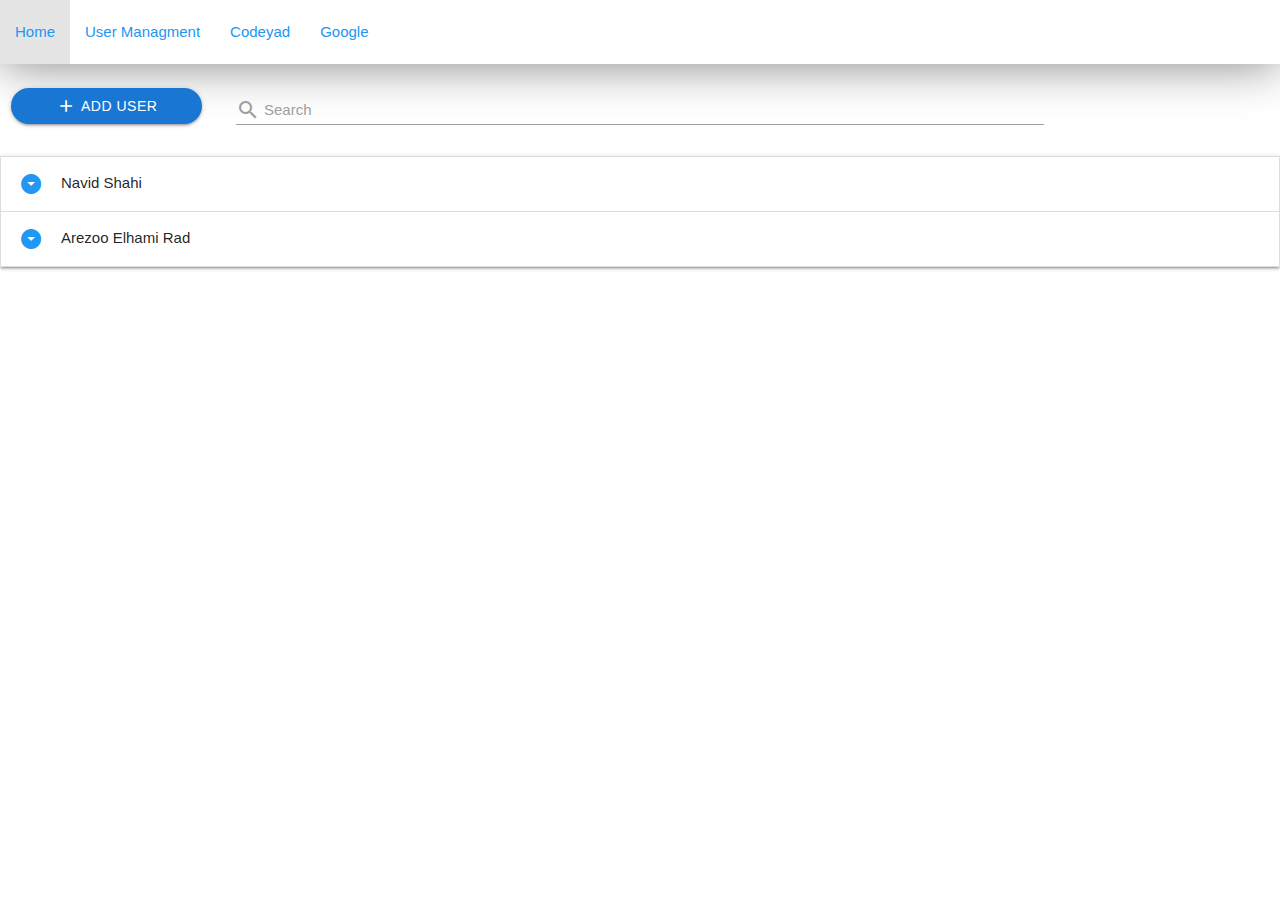
==== commit 86739e88: "#7" ====
--- a/users.html
+++ b/users.html
@@ -59,26 +59,104 @@
     <!-- ------Navbar Section------End------ -->
 
     <!-- ------Content Section ------Start------ -->
- <section id="top_actions_section">
-    <!-- ------Add Button------ -->
-     <div class=" p-l-10 p-r-10 p-t-10">
-        <button class="waves-effect waves-light btn blue darken-2 p-l-30 p-r-30 w-full rounded_pill flex-c">
-            <i class="material-icons m-r-5">add</i>
-            Add User
+    <section id="top_actions_section" class="row m-b-0">
+      <!-- ------Add Button------ -->
+      <div class="p-l-10 p-r-10 p-t-10 col s12 m3 l2">
+        <button
+          class="waves-effect waves-light btn blue darken-2 p-l-30 p-r-30 w-full rounded_pill flex-c">
+          <i class="material-icons m-r-5">add</i>
+          Add User
         </button>
-     </div>
-    <!-- ------Search Section------ -->
-    <div class="row">
+      </div>
+      <!-- search section--------- -->
+      <div class="row col s12 m9 l8 m-b-0">
         <div class="input-field col s12">
-          <input id="search" type="text" class="validate">
+          <input id="search" type="text" class="validate" />
           <label for="search">
-          <i class="material-icons pos-relative top-7">search</i>
-          Search
-        </label>
+            <i class="material-icons pos-relative top-7">search</i>
+            Search
+          </label>
         </div>
- </section>
+      </div>
+
+      <div class="col l2 hide-on-med-and-down"></div>
+    </section>
+
+    <section class="user_list_section">
+      <ul class="collapsible">
+        <li class="users_list_item">
+          <div class="collapsible-header">
+            <i
+              class="material-icons blue-text darken-2 users_list_arrow_icon trans-0-2"
+              >arrow_drop_down_circle
+            </i>
+            Navid Shahi
+          </div>
+          <div class="collapsible-body">
+            <div class="p-all-5">
+              <span class="f-bold">User Name :</span>
+              <span>Navid.Shahi</span>
+            </div>
+            <div class="p-all-5">
+              <span class="f-bold">Email :</span>
+              <span>navid.shahi2000@gmail.com</span>
+            </div>
+            <div class="p-all-5">
+              <span class="f-bold">Address :</span>
+              <span>Iran, Tehran</span>
+            </div>
+            <div class="p-all-5">
+              <span class="f-bold">Action :</span>
+              <span>
+                <i class="material-icons red-text m-l-5 m-r-5"
+                  >delete_forever</i
+                >
+                <i class="material-icons orange-text darken-1 m-l-5 m-r-5"
+                  >edit</i
+                >
+              </span>
+            </div>
+          </div>
+        </li>
+        <li class="users_list_item">
+          <div class="collapsible-header">
+            <i
+              class="material-icons blue-text darken-2 users_list_arrow_icon trans-0-2"
+              >arrow_drop_down_circle
+            </i>
+            Arezoo Elhami Rad
+          </div>
+          <div class="collapsible-body">
+            <div class="p-all-5">
+              <span class="f-bold">User Name :</span>
+              <span>Arezoo.Elhami</span>
+            </div>
+            <div class="p-all-5">
+              <span class="f-bold">Email :</span>
+              <span>arezoo.elhami@gmail.com</span>
+            </div>
+            <div class="p-all-5">
+              <span class="f-bold">Address :</span>
+              <span>Iran, Tehran</span>
+            </div>
+            <div class="p-all-5">
+              <span class="f-bold">Action :</span>
+              <span>
+                <i class="material-icons red-text m-l-5 m-r-5"
+                  >delete_forever</i
+                >
+                <i class="material-icons orange-text darken-1 m-l-5 m-r-5"
+                  >edit</i
+                >
+              </span>
+            </div>
+          </div>
+        </li>
+      </ul>
+    </section>
     <!-- ------Content section ------End------ -->
     <script src="/assets/materialize/js/materialize.min.js"></script>
-    <script src="/assets/js/main.js"></script>
+    <script src="/assets/js/app.js"></script>
+    <script src="/assets/js/users.js"></script>
   </body>
 </html>
--- a/assets/css/style.css
+++ b/assets/css/style.css
@@ -1,5 +1,17 @@
-@media (min-width:600px) {
+@media(min-width:600px){
     .top_navbar{
         box-shadow: 0 0 50px gray !important;
     }
+
+    #top_actions_section{
+        display: flex !important;
+        align-items: center !important;
+    }
+}
+
+.users_list_item.active .users_list_arrow_icon{
+    transform: rotate(180deg);
+}
+.users_list_item.active , .users_list_item.active .collapsible-header{
+    background-color: rgba(190, 190, 190, 0.322);
 }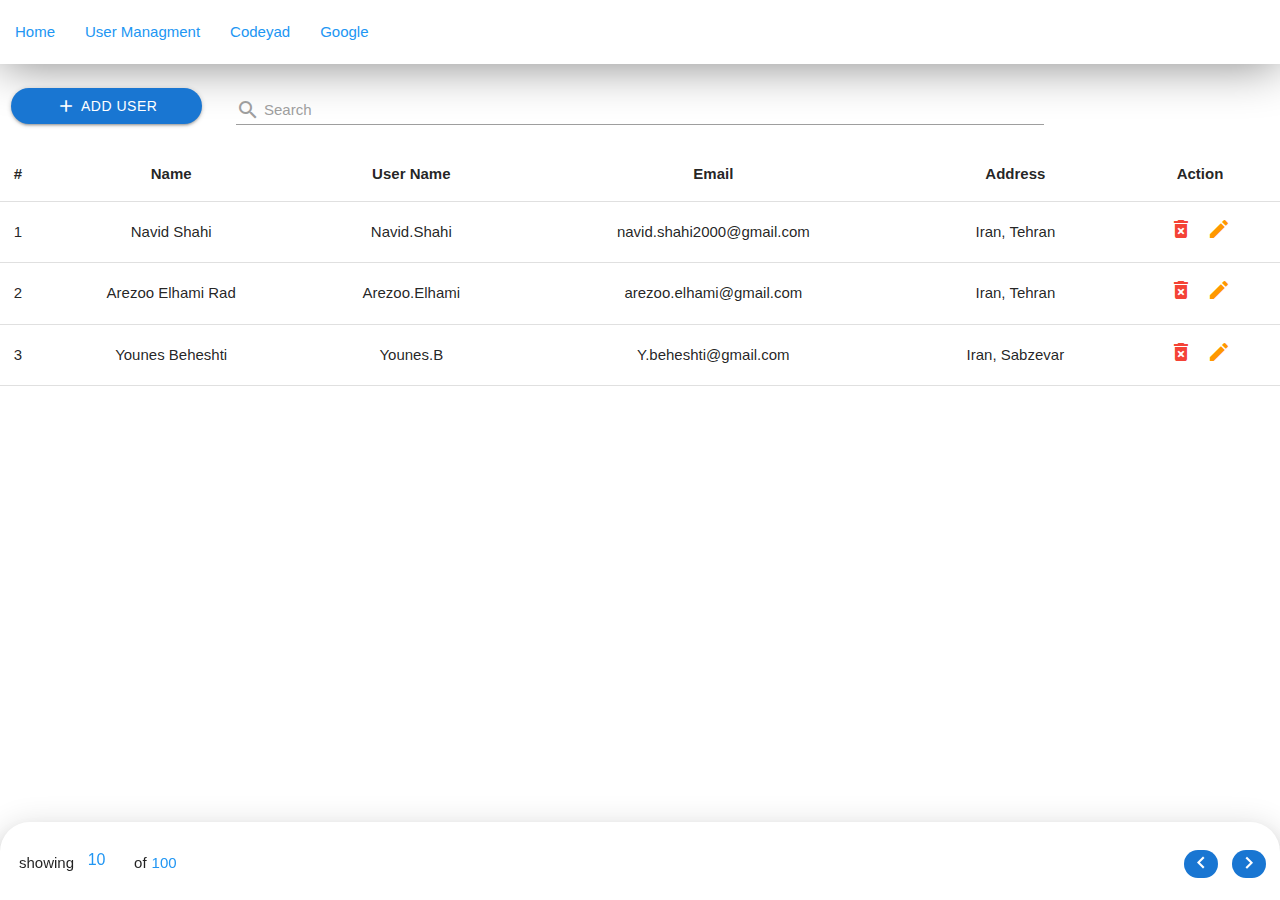
==== commit feca17e7: "#8" ====
--- a/users.html
+++ b/users.html
@@ -59,7 +59,7 @@
     <!-- ------Navbar Section------End------ -->
 
     <!-- ------Content Section ------Start------ -->
-    <section id="top_actions_section" class="row m-b-0">
+    <section id="top_actions_section" class="row m-b-0 container">
       <!-- ------Add Button------ -->
       <div class="p-l-10 p-r-10 p-t-10 col s12 m3 l2">
         <button
@@ -83,7 +83,7 @@
     </section>
 
     <section class="user_list_section">
-      <ul class="collapsible">
+      <ul class="collapsible hide-on-med-and-up">
         <li class="users_list_item">
           <div class="collapsible-header">
             <i
@@ -152,8 +152,124 @@
             </div>
           </div>
         </li>
+        <li class="users_list_item">
+          <div class="collapsible-header">
+            <i
+              class="material-icons blue-text darken-2 users_list_arrow_icon trans-0-2"
+              >arrow_drop_down_circle
+            </i>
+            Younes Beheshti
+          </div>
+          <div class="collapsible-body">
+            <div class="p-all-5">
+              <span class="f-bold">User Name :</span>
+              <span>Younes.B</span>
+            </div>
+            <div class="p-all-5">
+              <span class="f-bold">Email :</span>
+              <span>Y.Beheshti@gmail.com</span>
+            </div>
+            <div class="p-all-5">
+              <span class="f-bold">Address :</span>
+              <span>Iran, Sabzevar</span>
+            </div>
+            <div class="p-all-5">
+              <span class="f-bold">Action :</span>
+              <span>
+                <i class="material-icons red-text m-l-5 m-r-5"
+                  >delete_forever</i
+                >
+                <i class="material-icons orange-text darken-1 m-l-5 m-r-5"
+                  >edit</i
+                >
+              </span>
+            </div>
+          </div>
+        </li>
       </ul>
     </section>
+
+    <div class="hide-on-med-and-down show-on-medium-and-up container">
+      <table class="centered highlight">
+        <thead>
+          <tr>
+            <th>#</th>
+            <th>Name</th>
+            <th>User Name</th>
+            <th>Email</th>
+            <th>Address</th>
+            <th>Action</th>
+          </tr>
+        </thead>
+
+        <tbody>
+          <tr>
+            <td>1</td>
+            <td>Navid Shahi</td>
+            <td>Navid.Shahi</td>
+            <td>navid.shahi2000@gmail.com</td>
+            <td>Iran, Tehran</td>
+            <td>
+              <i class="material-icons red-text m-l-5 m-r-5">delete_forever</i>
+              <i class="material-icons orange-text darken-1 m-l-5 m-r-5"
+                >edit</i
+              >
+            </td>
+          </tr>
+          <tr>
+            <td>2</td>
+            <td>Arezoo Elhami Rad</td>
+            <td>Arezoo.Elhami</td>
+            <td>arezoo.elhami@gmail.com</td>
+            <td>Iran, Tehran</td>
+            <td>
+              <i class="material-icons red-text m-l-5 m-r-5">delete_forever</i>
+              <i class="material-icons orange-text darken-1 m-l-5 m-r-5"
+                >edit</i
+              >
+            </td>
+          </tr>
+          <tr>
+            <td>3</td>
+            <td>Younes Beheshti</td>
+            <td>Younes.B</td>
+            <td>Y.beheshti@gmail.com</td>
+            <td>Iran, Sabzevar</td>
+            <td>
+              <i class="material-icons red-text m-l-5 m-r-5">delete_forever</i>
+              <i class="material-icons orange-text darken-1 m-l-5 m-r-5"
+                >edit</i
+              >
+            </td>
+          </tr>
+        </tbody>
+      </table>
+    </div>
+
+    <div class="pagination_container container p-l-9 p-r-9 p-t-15 p-b-10 flex-sb-m pos-fixed left-0 right-0 bottom-0 z-depth-4 rounded_top_30">
+      <div class="pagination_item_counst flex-l p-l-10 flex-l-m">
+        showing
+        <span class="m-l-5 m-r-5 max-w-50">
+          <input
+            type="number"
+            class="blue-text darken-2 no-border center-align m-b-0"
+            value="10" />
+        </span>
+        of
+        <span class="blue-text darken-2 m-l-5 m-r-5"> 100 </span>
+      </div>
+      <div class="pagination_buttons">
+        <i
+          class="material-icons blue darken-2 m-l-5 m-r-5 p-l-5 p-r-5 p-t-1 p-b-3 waves-effect waves-light white-text rounded_pill"
+          >keyboard_arrow_left
+        </i>
+        <i
+          class="material-icons blue darken-2 m-l-5 m-r-5 p-l-5 p-r-5 p-t-1 p-b-3 waves-effect waves-light white-text rounded_pill"
+          >keyboard_arrow_right</i
+        >
+      </div>
+    </div>
+
     <!-- ------Content section ------End------ -->
     <script src="/assets/materialize/js/materialize.min.js"></script>
     <script src="/assets/js/app.js"></script>
--- a/assets/css/style.css
+++ b/assets/css/style.css
@@ -14,4 +14,10 @@
 }
 .users_list_item.active , .users_list_item.active .collapsible-header{
     background-color: rgba(190, 190, 190, 0.322);
-}+}
+table.highlight > tbody > tr:hover {
+    background-color: rgba(190, 190, 190, 0.489) ;
+  }
+  .container{
+    width: 100%;
+  }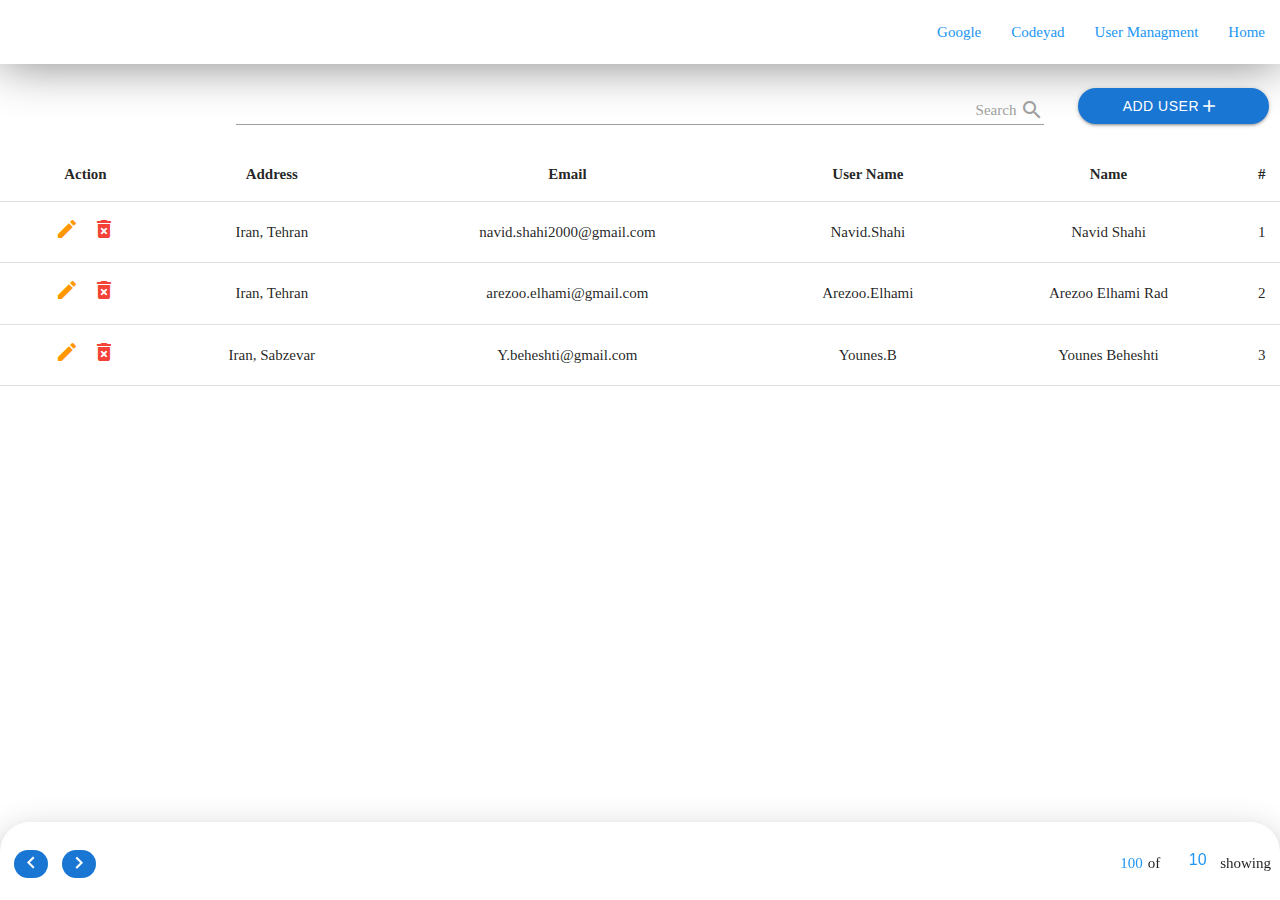
==== commit 146e64f2: "#11" ====
--- a/users.html
+++ b/users.html
@@ -5,13 +5,15 @@
     <meta name="viewport" content="width=device-width, initial-scale=1.0" />
     <title>My Project</title>
     <link rel="stylesheet" href="/assets/materialize/css/materialize.min.css" />
+    <link rel="stylesheet" href="/assets/materialize/css/materialize.rtl.css" />
     <link rel="stylesheet" href="/assets/css/style.css" />
     <link rel="stylesheet" href="/assets/css/util.css" />
     <link
       href="https://fonts.googleapis.com/icon?family=Material+Icons"
       rel="stylesheet" />
+    <link rel="icon" type="image/x-icon" href="/assets/images/N.ico"/>
   </head>
-  <body>
+  <body dir="rtl">
     <!-- ------Navbar Section------Start------ -->
     <nav class="white z-depth-0 top_navbar">
       <div class="nav-wrapper">
@@ -21,7 +23,7 @@
             <i class="material-icons blue-text">menu </i></i
           ></a
         >
-        <ul class="hide-on-med-and-down">
+        <ul class="hide-on-med-and-down dis-flex">
           <li><a href="/" class="blue-text">Home</a></li>
           <li><a href="/users.html" class="blue-text">User Managment</a></li>
           <li><a href="https://codeyad.com" class="blue-text">Codeyad</a></li>
@@ -63,6 +65,7 @@
       <!-- ------Add Button------ -->
       <div class="p-l-10 p-r-10 p-t-10 col s12 m3 l2">
         <button
+          id="add_user_button"
           class="waves-effect waves-light btn blue darken-2 p-l-30 p-r-30 w-full rounded_pill flex-c">
           <i class="material-icons m-r-5">add</i>
           Add User
@@ -187,89 +190,128 @@
           </div>
         </li>
       </ul>
+
+      <div class="hide-on-med-and-down show-on-medium-and-up container">
+        <table class="centered highlight">
+          <thead>
+            <tr>
+              <th>#</th>
+              <th>Name</th>
+              <th>User Name</th>
+              <th>Email</th>
+              <th>Address</th>
+              <th>Action</th>
+            </tr>
+          </thead>
+
+          <tbody>
+            <tr>
+              <td>1</td>
+              <td>Navid Shahi</td>
+              <td>Navid.Shahi</td>
+              <td>navid.shahi2000@gmail.com</td>
+              <td>Iran, Tehran</td>
+              <td>
+                <i class="material-icons red-text m-l-5 m-r-5"
+                  >delete_forever</i
+                >
+                <i class="material-icons orange-text darken-1 m-l-5 m-r-5"
+                  >edit</i
+                >
+              </td>
+            </tr>
+            <tr>
+              <td>2</td>
+              <td>Arezoo Elhami Rad</td>
+              <td>Arezoo.Elhami</td>
+              <td>arezoo.elhami@gmail.com</td>
+              <td>Iran, Tehran</td>
+              <td>
+                <i class="material-icons red-text m-l-5 m-r-5"
+                  >delete_forever</i
+                >
+                <i class="material-icons orange-text darken-1 m-l-5 m-r-5"
+                  >edit</i
+                >
+              </td>
+            </tr>
+            <tr>
+              <td>3</td>
+              <td>Younes Beheshti</td>
+              <td>Younes.B</td>
+              <td>Y.beheshti@gmail.com</td>
+              <td>Iran, Sabzevar</td>
+              <td>
+                <i class="material-icons red-text m-l-5 m-r-5"
+                  >delete_forever</i
+                >
+                <i class="material-icons orange-text darken-1 m-l-5 m-r-5"
+                  >edit</i
+                >
+              </td>
+            </tr>
+          </tbody>
+        </table>
+      </div>
+
+      <div
+        class="pagination_container container p-l-9 p-r-9 p-t-15 p-b-10 flex-sb-m pos-fixed left-0 right-0 bottom-0 z-depth-4 rounded_top_30">
+        <div class="pagination_item_counst flex-l p-l-10 flex-l-m">
+          showing
+          <span class="m-l-5 m-r-5 max-w-50">
+            <input
+              type="number"
+              class="blue-text darken-2 no-border center-align m-b-0"
+              value="10" />
+          </span>
+          of
+          <span class="blue-text darken-2 m-l-5 m-r-5"> 100 </span>
+        </div>
+        <div class="pagination_buttons">
+          <i
+            class="material-icons blue darken-2 m-l-5 m-r-5 p-l-5 p-r-5 p-t-1 p-b-3 waves-effect waves-light white-text rounded_pill"
+            >keyboard_arrow_right</i
+          >
+          <i
+            class="material-icons blue darken-2 m-l-5 m-r-5 p-l-5 p-r-5 p-t-1 p-b-3 waves-effect waves-light white-text rounded_pill"
+            >keyboard_arrow_left</i
+          >
+        </div>
+      </div>
     </section>
 
-    <div class="hide-on-med-and-down show-on-medium-and-up container">
-      <table class="centered highlight">
-        <thead>
-          <tr>
-            <th>#</th>
-            <th>Name</th>
-            <th>User Name</th>
-            <th>Email</th>
-            <th>Address</th>
-            <th>Action</th>
-          </tr>
-        </thead>
-
-        <tbody>
-          <tr>
-            <td>1</td>
-            <td>Navid Shahi</td>
-            <td>Navid.Shahi</td>
-            <td>navid.shahi2000@gmail.com</td>
-            <td>Iran, Tehran</td>
-            <td>
-              <i class="material-icons red-text m-l-5 m-r-5">delete_forever</i>
-              <i class="material-icons orange-text darken-1 m-l-5 m-r-5"
-                >edit</i
-              >
-            </td>
-          </tr>
-          <tr>
-            <td>2</td>
-            <td>Arezoo Elhami Rad</td>
-            <td>Arezoo.Elhami</td>
-            <td>arezoo.elhami@gmail.com</td>
-            <td>Iran, Tehran</td>
-            <td>
-              <i class="material-icons red-text m-l-5 m-r-5">delete_forever</i>
-              <i class="material-icons orange-text darken-1 m-l-5 m-r-5"
-                >edit</i
-              >
-            </td>
-          </tr>
-          <tr>
-            <td>3</td>
-            <td>Younes Beheshti</td>
-            <td>Younes.B</td>
-            <td>Y.beheshti@gmail.com</td>
-            <td>Iran, Sabzevar</td>
-            <td>
-              <i class="material-icons red-text m-l-5 m-r-5">delete_forever</i>
-              <i class="material-icons orange-text darken-1 m-l-5 m-r-5"
-                >edit</i
-              >
-            </td>
-          </tr>
-        </tbody>
-      </table>
+    <div class="add_user_modal_back dis-none"></div>
+    <div class="add_user_modal container rounded_top_30 trans-0-2">
+      <div class="row p-l-40 p-r-40 p-t-10 p-b-10 center-on-small-only">
+        <h5>
+          <i class="material-icons m-l-10 m-r-10 pos-relative top-4"
+            >person_add</i
+          >
+          Add User
+        </h5>
+
+        <form>
+          <div class="input-field col s12">
+            <input id="name" type="text" class="validate" />
+            <label for="name">Name</label>
+          </div>
+          <div class="input-field col s12">
+            <input id="username" type="text" class="validate" />
+            <label for="username">UserName</label>
+          </div>
+          <div class="input-field col s12">
+            <input id="email" type="text" class="validate" />
+            <label for="email">Emaile</label>
+          </div>
+
+          <button
+            type="button"
+            class="waves-effect waves-light btn rounded_pill w-full max-w-250 blue darken-2 white-text m-l-10 m-r-10">
+            submit
+          </button>
+        </form>
+      </div>
     </div>
-
-    <div class="pagination_container container p-l-9 p-r-9 p-t-15 p-b-10 flex-sb-m pos-fixed left-0 right-0 bottom-0 z-depth-4 rounded_top_30">
-      <div class="pagination_item_counst flex-l p-l-10 flex-l-m">
-        showing
-        <span class="m-l-5 m-r-5 max-w-50">
-          <input
-            type="number"
-            class="blue-text darken-2 no-border center-align m-b-0"
-            value="10" />
-        </span>
-        of
-        <span class="blue-text darken-2 m-l-5 m-r-5"> 100 </span>
-      </div>
-      <div class="pagination_buttons">
-        <i
-          class="material-icons blue darken-2 m-l-5 m-r-5 p-l-5 p-r-5 p-t-1 p-b-3 waves-effect waves-light white-text rounded_pill"
-          >keyboard_arrow_left
-        </i>
-        <i
-          class="material-icons blue darken-2 m-l-5 m-r-5 p-l-5 p-r-5 p-t-1 p-b-3 waves-effect waves-light white-text rounded_pill"
-          >keyboard_arrow_right</i
-        >
-      </div>
-    </div>
-
     <!-- ------Content section ------End------ -->
     <script src="/assets/materialize/js/materialize.min.js"></script>
     <script src="/assets/js/app.js"></script>
--- a/assets/css/style.css
+++ b/assets/css/style.css
@@ -1,23 +1,67 @@
-@media(min-width:600px){
-    .top_navbar{
+@font-face {
+    font-family: BYekan;
+    src: url("../fonts/BYekan/BYekan-webfont.eot") format(eot);
+    url("../fonts/BYekan/BYekan-webfont.woff") format(woff);
+    url("../fonts/BYekan/BYekan-webfont.ttf") format(truetype);
+    font-weight: normal;
+    font-style: normal;
+}
+
+* {
+    direction: rtl;
+    font-family: BYekan;
+}
+
+@media(min-width:600px) {
+    .top_navbar {
         box-shadow: 0 0 50px gray !important;
     }
 
-    #top_actions_section{
+    #top_actions_section {
         display: flex !important;
         align-items: center !important;
     }
 }
 
-.users_list_item.active .users_list_arrow_icon{
+.users_list_item.active .users_list_arrow_icon {
     transform: rotate(180deg);
 }
-.users_list_item.active , .users_list_item.active .collapsible-header{
+
+.users_list_item.active,
+.users_list_item.active .collapsible-header {
     background-color: rgba(190, 190, 190, 0.322);
 }
-table.highlight > tbody > tr:hover {
-    background-color: rgba(190, 190, 190, 0.489) ;
-  }
-  .container{
+
+table.highlight>tbody>tr:hover {
+    background-color: rgba(190, 190, 190, 0.489);
+}
+
+.container {
     width: 100%;
-  }+}
+
+.add_user_modal_back {
+    position: fixed;
+    width: 100%;
+    height: 100vh;
+    background-color: rgba(0, 0, 0, 0.5);
+    left: 0;
+    top: 0;
+    z-index: 999;
+}
+
+.add_user_modal {
+    position: fixed;
+    height: 70vh;
+    bottom: 0;
+    left: 0;
+    right: 0;
+    background-color: white;
+    z-index: 1000;
+    bottom: -70vh;
+}
+
+.add_user_modal.show {
+    box-shadow: 0 0 10px rgba(0, 0, 255, 0.571);
+    bottom: 0;
+}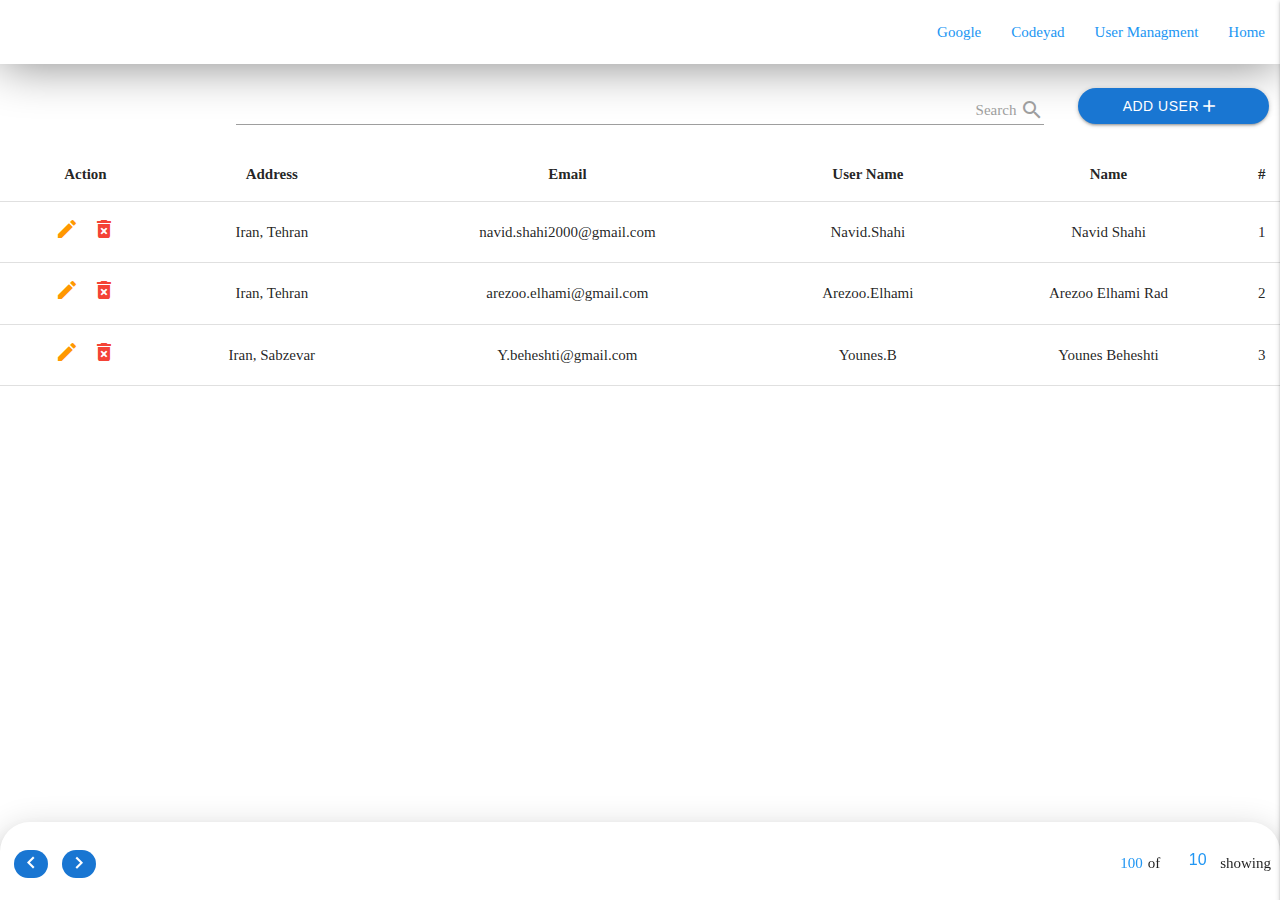
==== commit 27cd1f08: "11/2" ====
--- a/users.html
+++ b/users.html
@@ -11,17 +11,15 @@
     <link
       href="https://fonts.googleapis.com/icon?family=Material+Icons"
       rel="stylesheet" />
-    <link rel="icon" type="image/x-icon" href="/assets/images/N.ico"/>
+    <!-- <link rel="icon" type="image/x-icon" href="/assets/images/N.ico"/> -->
   </head>
   <body dir="rtl">
     <!-- ------Navbar Section------Start------ -->
     <nav class="white z-depth-0 top_navbar">
       <div class="nav-wrapper">
         <a href="#!" class="blue-text hide-on-med-and-up">User Managment</a>
-        <a href="#" data-target="mobile-demo" class="sidenav-trigger"
-          ><i class="material-icons">
-            <i class="material-icons blue-text">menu </i></i
-          ></a
+        <a href="#" data-target="mobile-demo" class="sidenav-trigger blue-text right">
+            <i class="material-icons">menu</i></a
         >
         <ul class="hide-on-med-and-down dis-flex">
           <li><a href="/" class="blue-text">Home</a></li>
@@ -45,12 +43,12 @@
       </li>
       <li>
         <a href="https://ir.linkedin.com/in/navid-shahi-b09ab1123"
-          ><i class="material-icons">link</i>Linkedin</a
+          ><i class="material-icons right sidenav_link_icon">link</i>Linkedin</a
         >
       </li>
       <li>
         <a href="https://telegram.me/Navid_shahi"
-          ><i class="material-icons">link</i>Telegram</a
+          ><i class="material-icons right sidenav_link_icon">link</i>Telegram</a
         >
       </li>
       <li><div class="divider"></div></li>
--- a/assets/css/style.css
+++ b/assets/css/style.css
@@ -64,4 +64,8 @@
 .add_user_modal.show {
     box-shadow: 0 0 10px rgba(0, 0, 255, 0.571);
     bottom: 0;
+}
+
+.sidenav_link_icon{
+    margin: 0 0 0 25px !important;
 }